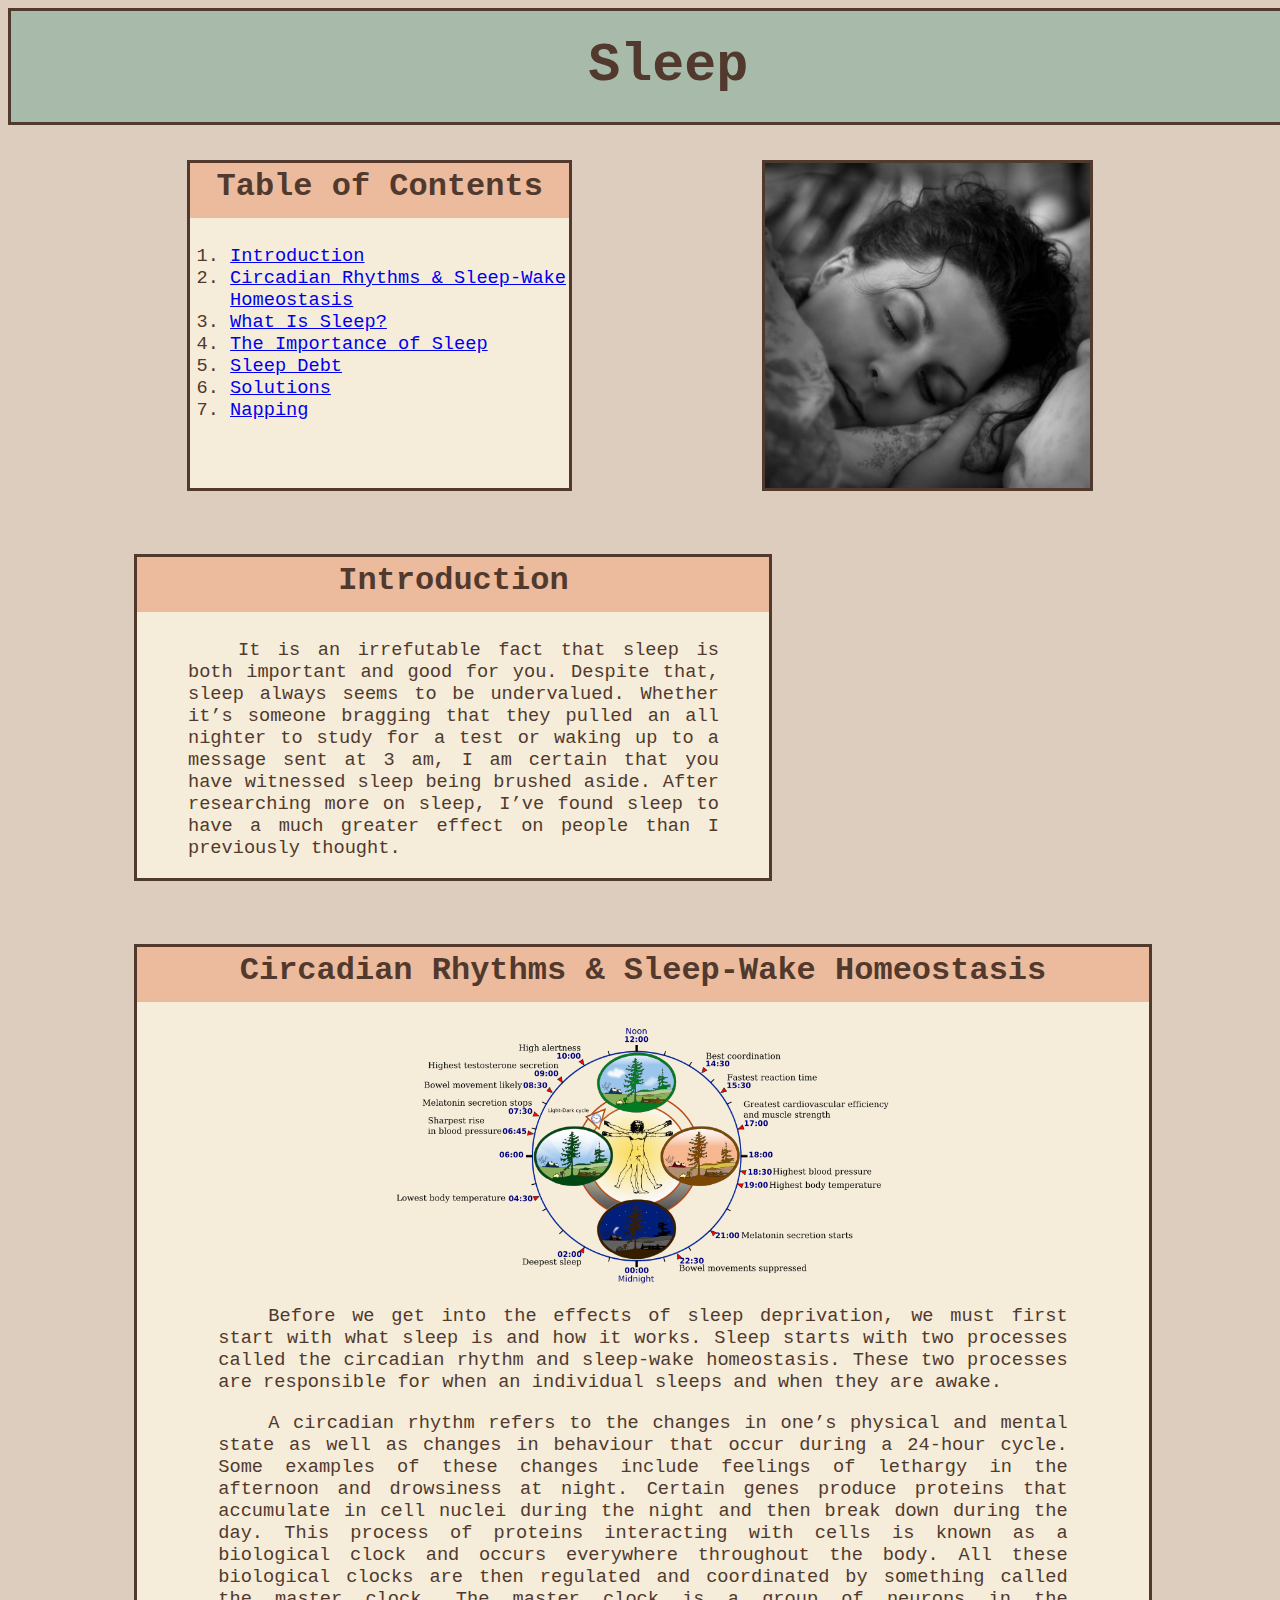
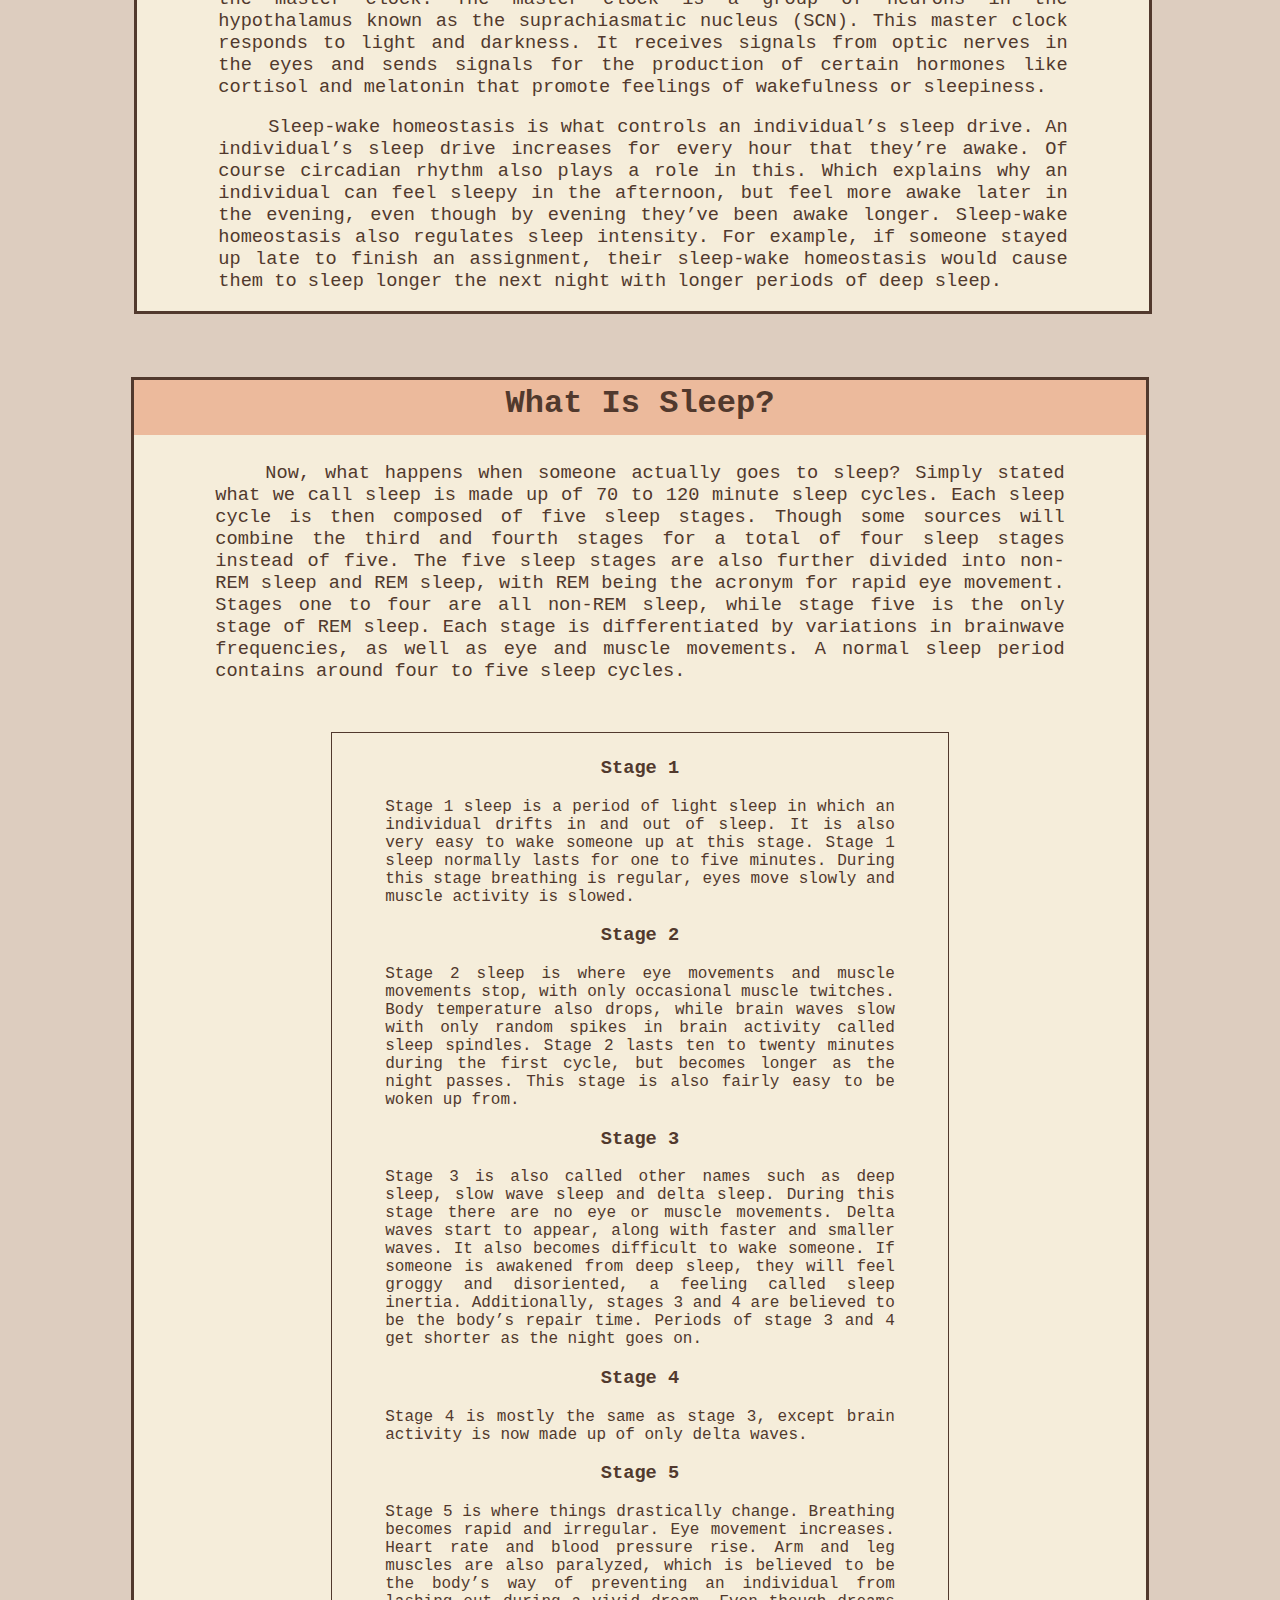
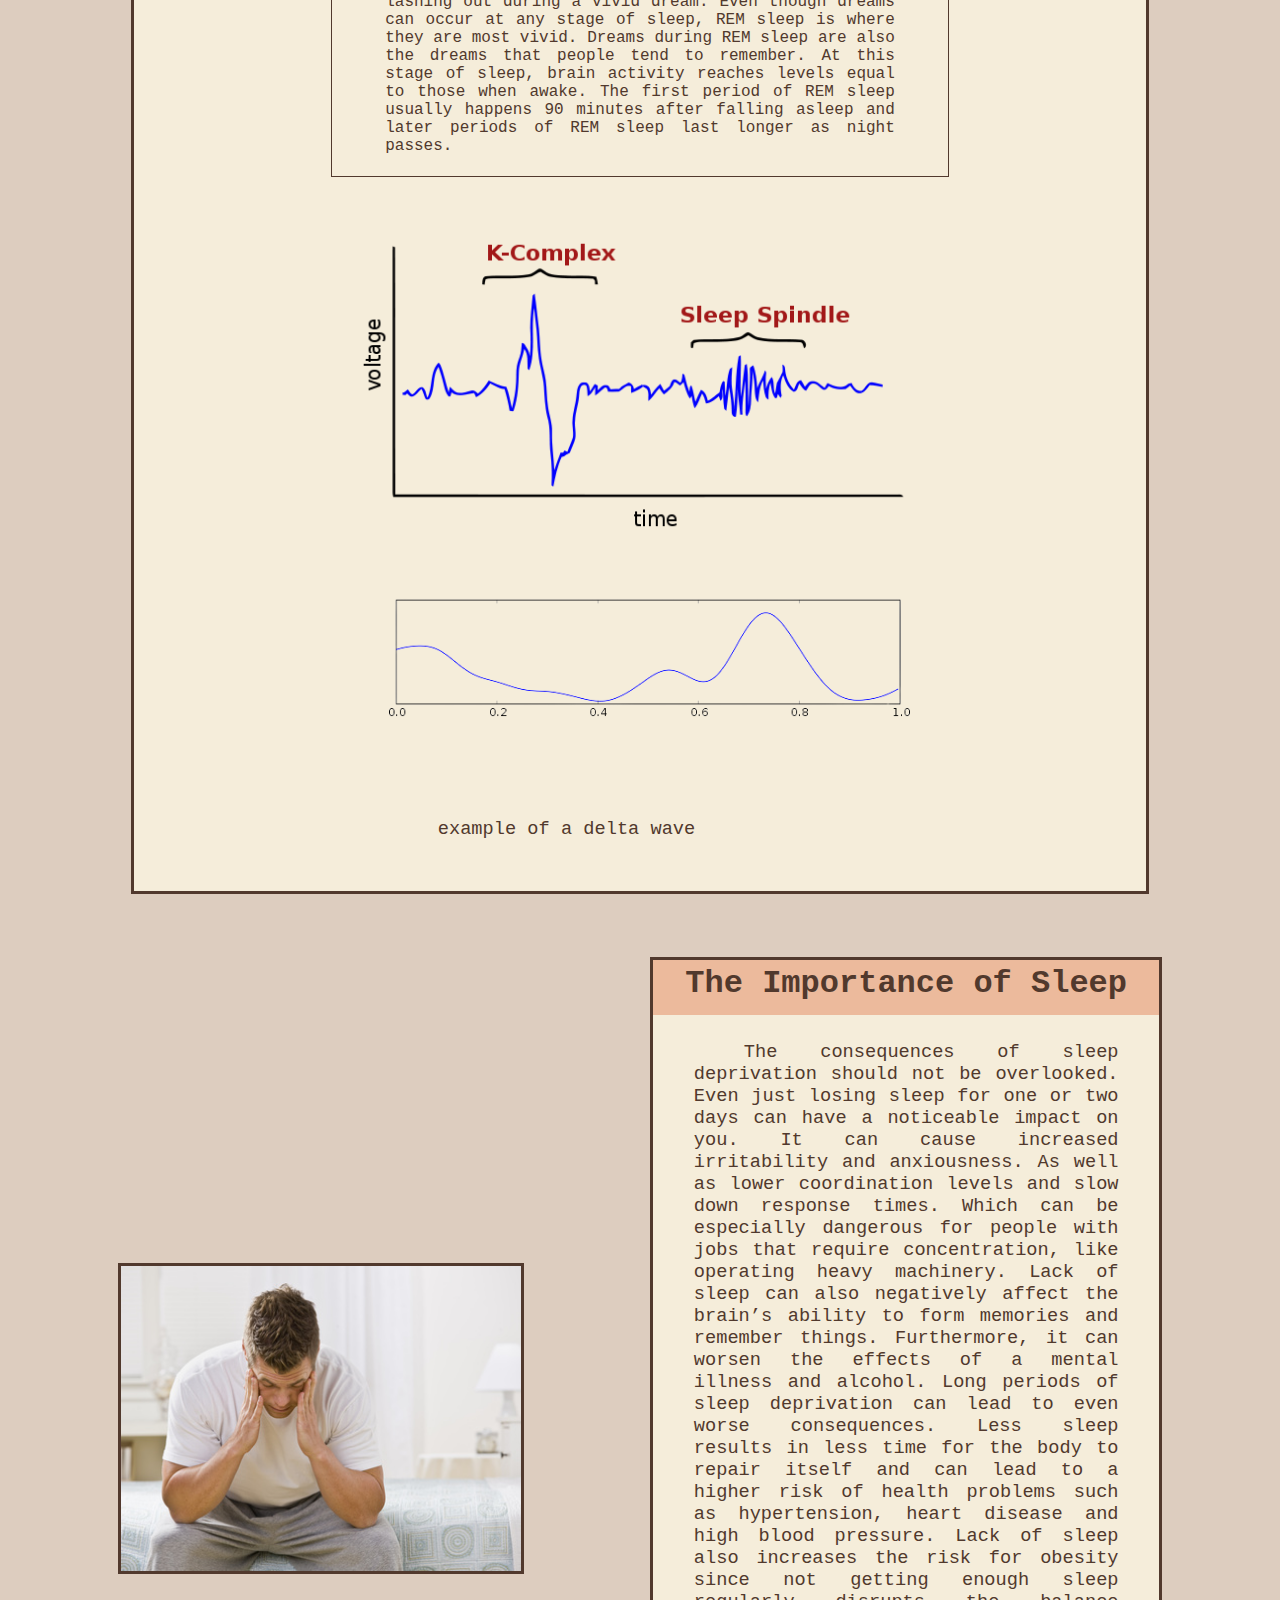
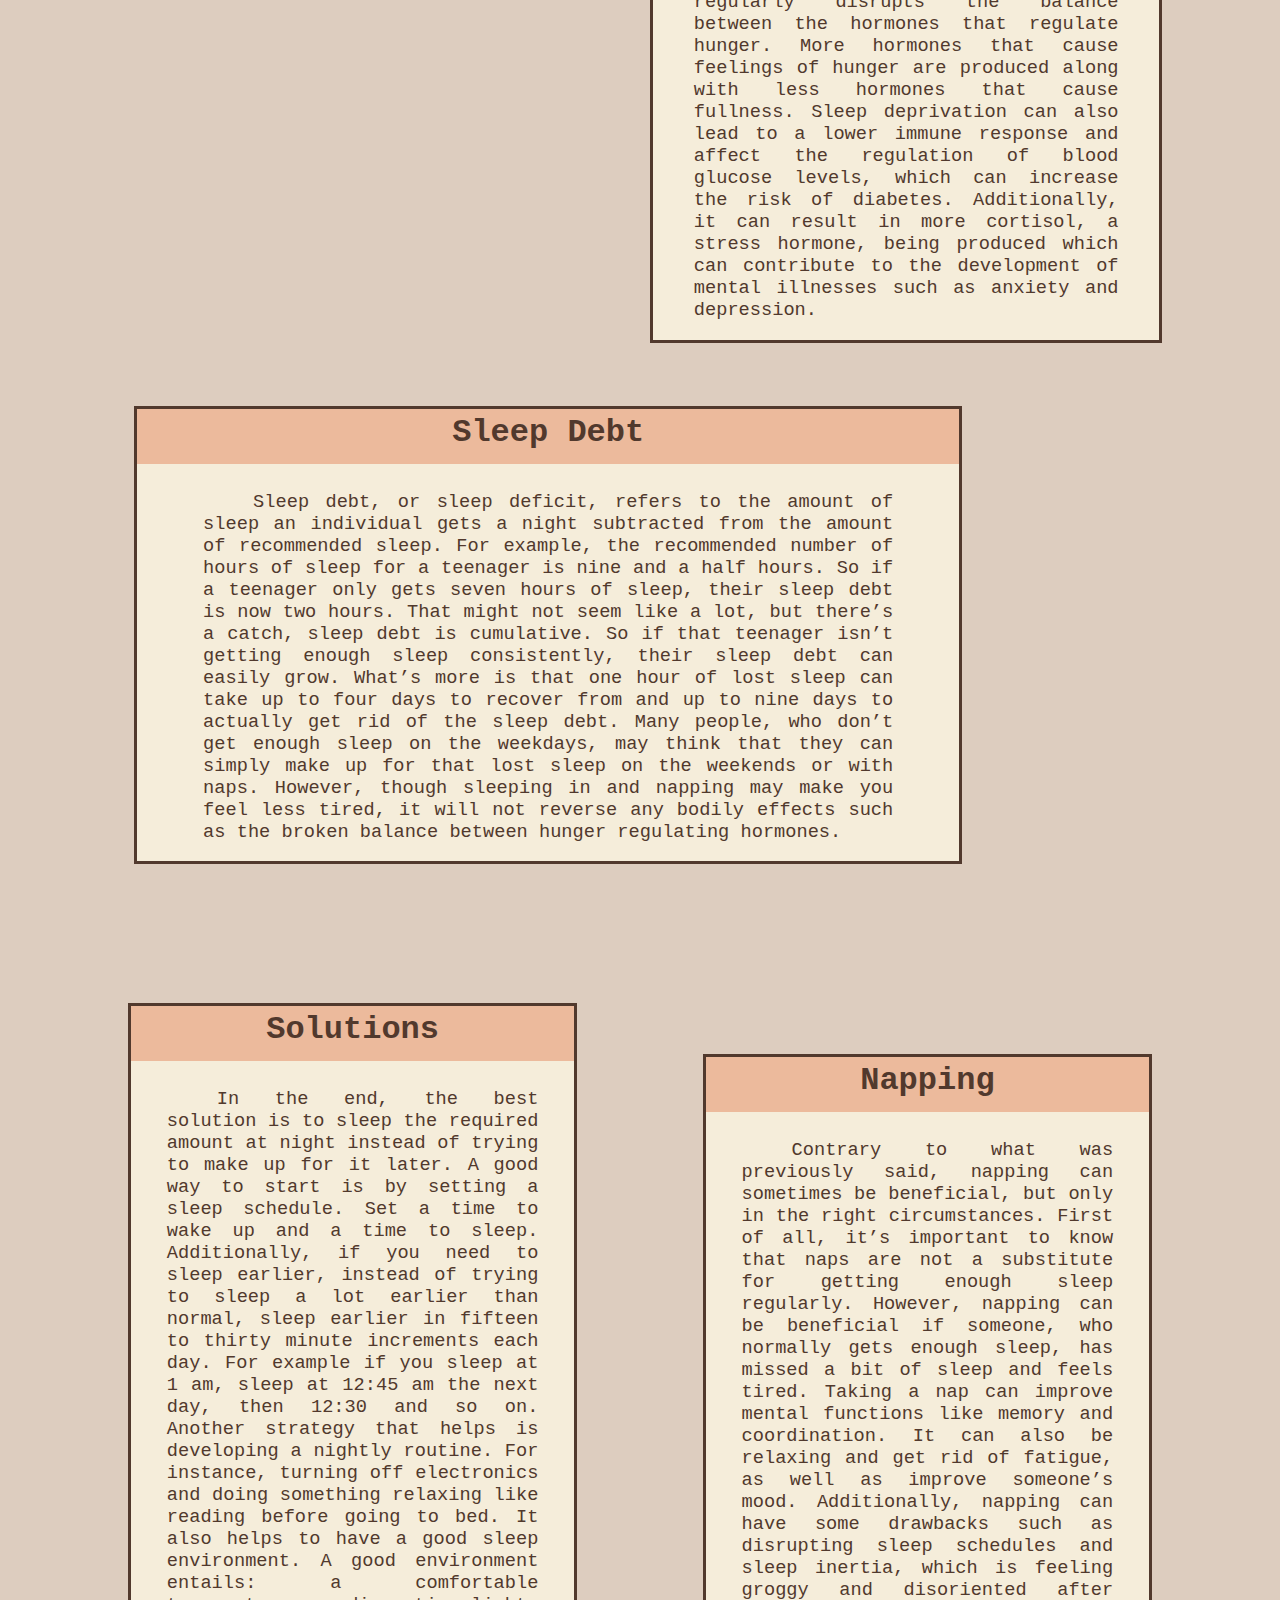
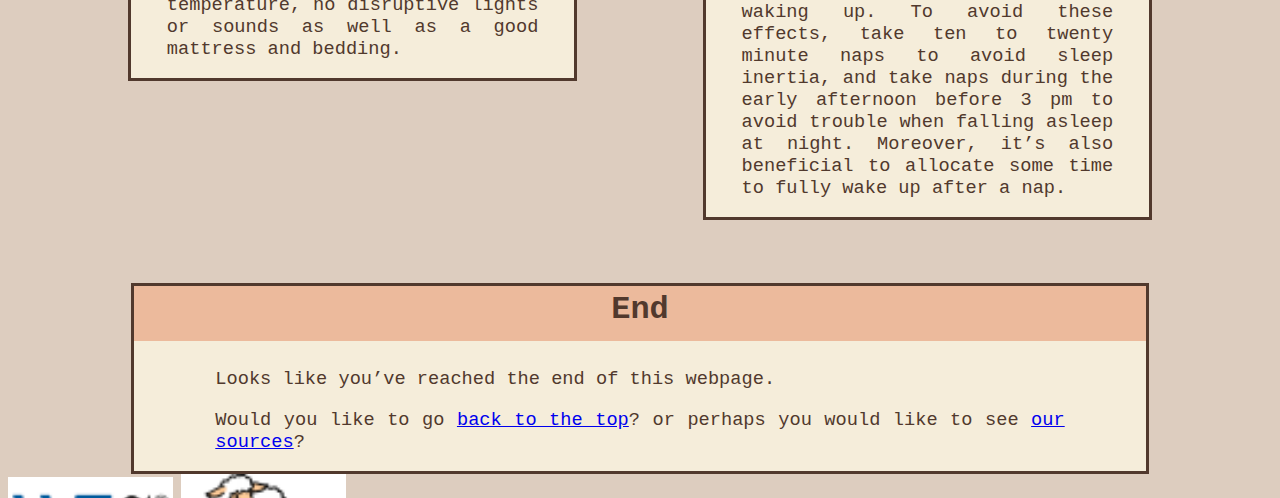
==== index.html @ 3578e21b "Add files via upload" ====
<!doctype html> 
<html lang="en" >
	<head>
		<meta charset="UTF-8"/>
		<title>Sleep</title>
		<link rel="stylesheet" type="text/css" href="sleep.css"/>
	</head>
	<body>
		<h1 id="top">Sleep</h1>
		<!-- id="top" for an internal link to go back to the top of the webpage -->
		<!-- div tags used to group elements together for styling purposes -->
		<div class="aligningSomethingNextToSomething background_color_fix">
			<div id="table-of-contents">
				<h2>Table of Contents</h2>
				<!--table of contents, along with relative links to their locations in the webpage -->
				<ol>
					<li>
						<a href="#introduction">Introduction</a>
					</li>
					<li>
						<a href="#sleep-drive">Circadian Rhythms & Sleep-Wake Homeostasis</a>
					</li>
					<li>
						<a href="#what-is-sleep">What Is Sleep?</a>
					</li>
					<li>
						<a href="#importance">The Importance of Sleep</a>
					</li>
					<li>
						<a href="#sleep-debt">Sleep Debt</a>
					</li>
					<li>
						<a href="#solutions">Solutions</a>
					</li>
					<li>
						<a href="#napping">Napping</a>
					</li>
				</ol>
			</div>
			<img class="image_border" src="person_sleeping.jpg" alt="black and white picture of a person's sleeping face" width="325"/>
			<!-- image widths all in px since specifying units cause the code to be invalid-->
		</div>
		<div id="part1">
			<h2 id="introduction">Introduction</h2>
			<p class="indent">It is an irrefutable fact that sleep is both important and good for you. Despite that, sleep always seems to be undervalued. Whether it&rsquo;s someone bragging that they pulled an all nighter to study for a test or waking up to a message sent at 3 am, I am certain that you have witnessed sleep being brushed aside. After researching more on sleep, I&rsquo;ve found sleep to have a much greater effect on people than I previously thought. 
			</p>
		</div>
		<div id="part2">
			<!--id is named sleep drive for conciseness-->
			<h2 id="sleep-drive">Circadian Rhythms & Sleep-Wake Homeostasis</h2>
			<img id="image2" src="circadian_rhythm_example.png" alt="diagram of an example of a circadian rhythm" width="500"/>
			<p class="indent">Before we get into the effects of sleep deprivation, we must first start with what sleep is and how it works. Sleep starts with two processes called the circadian rhythm and sleep-wake homeostasis. These two processes are responsible for when an individual sleeps and when they are awake. 
			</p>
			<!--multiple p tags in order to have an indent for each paragraph-->
			<p class="indent">A circadian rhythm refers to the changes in one&rsquo;s physical and mental state as well as changes in behaviour that occur during a 24-hour cycle. Some examples of these changes include feelings of lethargy in the afternoon and drowsiness at night. Certain genes produce proteins that accumulate in cell nuclei during the night and then break down during the day. This process of proteins interacting with cells is known as a biological clock and occurs everywhere throughout the body. All these biological clocks are then regulated and coordinated by something called the master clock. The master clock is a group of neurons in the hypothalamus known as the suprachiasmatic nucleus (SCN). This master clock responds to light and darkness. It receives signals from optic nerves in the eyes and sends signals for the production of certain hormones like cortisol and melatonin that promote feelings of wakefulness or sleepiness.
			</p>
			<p class="indent">Sleep-wake homeostasis is what controls an individual&rsquo;s sleep drive. An individual&rsquo;s sleep drive increases for every hour that they&rsquo;re awake. Of course circadian rhythm also plays a role in this. Which explains why an individual can feel sleepy in the afternoon, but feel more awake later in the evening, even though by evening they&rsquo;ve been awake longer. Sleep-wake homeostasis also regulates sleep intensity. For example, if someone stayed up late to finish an assignment, their sleep-wake homeostasis would cause them to sleep longer the next night with longer periods of deep sleep. 
			</p>
		</div>
		<div id="part3">
			<h2 id="what-is-sleep">What Is Sleep?</h2>
			<p class="indent">Now, what happens when someone actually goes to sleep? Simply stated what we call sleep is made up of 70 to 120 minute sleep cycles. Each sleep cycle is then composed of five sleep stages. Though some sources will combine the third and fourth stages for a total of four sleep stages instead of five. The five sleep stages are also further divided into non-REM sleep and REM sleep, with REM being the acronym for rapid eye movement. Stages one to four are all non-REM sleep, while stage five is the only stage of REM sleep. Each stage is differentiated by variations in brainwave frequencies, as well as eye and muscle movements. A normal sleep period contains around four to five sleep cycles.
			</p>
			<div id="sleep-stages">
				<h3>Stage 1</h3>
				<!-- descriptions of stages aren't actual paragraphs thus no indents -->
				<p class="smaller_font_size">Stage 1 sleep is a period of light sleep in which an individual drifts in and out of sleep. It is also very easy to wake someone up at this stage. Stage 1 sleep normally lasts for one to five minutes. During this stage breathing is regular, eyes move slowly and muscle activity is slowed.
				</p>
				<h3>Stage 2</h3>
				<p class="smaller_font_size">Stage 2 sleep is where eye movements and muscle movements stop, with only occasional muscle twitches. Body temperature also drops, while brain waves slow with only random spikes in brain activity called sleep spindles. Stage 2 lasts ten to twenty minutes during the first cycle, but becomes longer as the night passes. This stage is also fairly easy to be woken up from.
				</p>
				<h3>Stage 3</h3>
				<p class="smaller_font_size">Stage 3 is also called other names such as deep sleep, slow wave sleep and delta sleep. During this stage there are no eye or muscle movements. Delta waves start to appear, along with faster and smaller waves. It also becomes difficult to wake someone. If someone is awakened from deep sleep, they will feel groggy and disoriented, a feeling called sleep inertia. Additionally, stages 3 and 4 are believed to be the body&rsquo;s repair time. Periods of stage 3 and 4 get shorter as the night goes on.
				</p>
				<h3>Stage 4</h3>
				<p class="smaller_font_size">Stage 4 is mostly the same as stage 3, except brain activity is now made up of only delta waves. 
				</p>
				<h3>Stage 5</h3>
				<p class="smaller_font_size">Stage 5 is where things drastically change. Breathing becomes rapid and irregular. Eye movement increases. Heart rate and blood pressure rise. Arm and leg muscles are also paralyzed, which is believed to be the body&rsquo;s way of preventing an individual from lashing out during a vivid dream. Even though dreams can occur at any stage of sleep, REM sleep is where they are most vivid. Dreams during REM sleep are also the dreams that people tend to remember. At this stage of sleep, brain activity reaches levels equal to those when awake. The first period of REM sleep usually happens 90 minutes after falling asleep and later periods of REM sleep last longer as night passes.
				</p>
			</div>
			<img id="image3" src="sleep_spindle.png" alt="fictional diagram of a sleep spindle" width="600"/>
			<img id="image4" src="delta_wave.png" alt="fictional diagram of a delta wave" width="650"/>
			<p id="delta_wave_img_caption">example of a delta wave
			</p>
		</div>
		<div class="aligningSomethingNextToSomething background_color_fix">
			<img class="image_border" src="tired_man.jpg" alt="picture of a tired man sitting on a bed, with his head in his hands" width="400"/>
			<div id="part4" >
				<h2 id="importance">The Importance of Sleep</h2>
				<p class="indent">The consequences of sleep deprivation should not be overlooked. Even just losing sleep for one or two days can have a noticeable impact on you. It can cause increased irritability and anxiousness. As well as lower coordination levels and slow down response times. Which can be especially dangerous for people with jobs that require concentration, like operating heavy machinery. Lack of sleep can also negatively affect the brain&rsquo;s ability to form memories and remember things. Furthermore, it can worsen the effects of a mental illness and alcohol. Long periods of sleep deprivation can lead to even worse consequences. Less sleep results in less time for the body to repair itself and can lead to a higher risk of health problems such as hypertension, heart disease and high blood pressure. Lack of sleep also increases the risk for obesity since not getting enough sleep regularly disrupts the balance between the hormones that regulate hunger. More hormones that cause feelings of hunger are produced along with less hormones that cause fullness. Sleep deprivation can also lead to a lower immune response and affect the regulation of blood glucose levels, which can increase the risk of diabetes. Additionally, it can result in more cortisol, a stress hormone, being produced which can contribute to the development of mental illnesses such as anxiety and depression.
				</p>
			</div>
		</div>
		<div id="part5">
			<h2 id="sleep-debt">Sleep Debt</h2>
			<p class="indent">Sleep debt, or sleep deficit, refers to the amount of sleep an individual gets a night subtracted from the amount of recommended sleep. For example, the recommended number of hours of sleep for a teenager is nine and a half hours. So if a teenager only gets seven hours of sleep, their sleep debt is now two hours. That might not seem like a lot, but there&rsquo;s a catch, sleep debt is cumulative. So if that teenager isn&rsquo;t getting enough sleep consistently, their sleep debt can easily grow. What&rsquo;s more is that one hour of lost sleep can take up to four days to recover from and up to nine days to actually get rid of the sleep debt. Many people, who don’t get enough sleep on the weekdays, may think that they can simply make up for that lost sleep on the weekends or with naps. However, though sleeping in and napping may make you feel less tired, it will not reverse any bodily effects such as the broken balance between hunger regulating hormones. 
			</p>
		</div>
		<div class="aligningSomethingNextToSomething background_color_fix">
			<div id="part6">	
				<h2 id="solutions">Solutions</h2>
				<p class="indent">In the end, the best solution is to sleep the required amount at night instead of trying to make up for it later. A good way to start is by setting a sleep schedule. Set a time to wake up and a time to sleep. Additionally, if you need to sleep earlier, instead of trying to sleep a lot earlier than normal, sleep earlier in fifteen to thirty minute increments each day. For example if you sleep at 1 am, sleep at 12:45 am the next day, then 12:30 and so on. Another strategy that helps is developing a nightly routine. For instance, turning off electronics and doing something relaxing like reading before going to bed. It also helps to have a good sleep environment. A good environment entails: a comfortable temperature, no disruptive lights or sounds as well as a good mattress and bedding.
				</p>
			</div>
			<div id="part7">	
				<h2 id="napping">Napping</h2>
				<p class="indent">Contrary to what was previously said, napping can sometimes be beneficial, but only in the right circumstances. First of all, it&rsquo;s important to know that naps are not a substitute for getting enough sleep regularly. However, napping can be beneficial if someone, who normally gets enough sleep, has missed a bit of sleep and feels tired. Taking a nap can improve mental functions like memory and coordination. It can also be relaxing and get rid of fatigue, as well as improve someone&rsquo;s mood. Additionally, napping can have some drawbacks such as disrupting sleep schedules and sleep inertia, which is feeling groggy and disoriented after waking up. To avoid these effects, take ten to twenty minute naps to avoid sleep inertia, and take naps during the early afternoon before 3 pm to avoid trouble when falling asleep at night. Moreover, it&rsquo;s also beneficial to allocate some time to fully wake up after a nap.
				</p>
			</div>
		</div>
		<div id="part8">
			<h2>End</h2>
			<p>Looks like you&rsquo;ve reached the end of this webpage.</p>
			<p>Would you like to go 
				<a href="#top">back to the top</a>? or perhaps you would like to see 
				<a href="Sleep_Sources.html">our sources</a>?
			</p>
		</div>
		<a href="http://validator.w3.org/check?uri=https://tanjqy.github.io/home/">
			<img src="html_validator.png" alt="html5 validator" width="165"/>
		</a>
		<a href=""http://jigsaw.w3.org/css-validator/validator?uri=https://tanjqy.github.io/home/">
			<img src="css_sheep.png" alt="W3schools css validator sheep" width="165px">
		</a>
	</body>
</html>
---- sleep.css ----
body
/*general rules so everything looks the same, any changes may be added with other selectors*/
{
	background-color:#ddcdbf;
	font-family:monospace;
	color:rgb(81, 57, 45);
}

div
{
	background-color:#F5EDDA;;
}

h1
{
	font-size:40pt;
	text-align:center;
	width:100%;
	background-color:#A8BAA9;
	margin-top:0%;
	padding:2%;
	border-style:solid;
}

h2
{
	font-size:24pt;
	height:50px;
	text-align:center;
	background-color:#ECBA9C;
	margin-top:0%;
	padding-top:5px;
} 

h3
{
	font-size:14pt;
	text-align:center;
}

p
{
	font-size:14pt;
	margin-left:8%;
	margin-right:8%;
	text-align:justify;
}

.background_color_fix
/*as some div tags have been used to align things next to each other, their background colour doesn't match the page background*/
{
	background-color:#ddcdbf;
}

.indent
/*indents select paragraphs*/
{
	text-indent:50px;
}

.smaller_font_size
{
	font-size:12pt;
}

.aligningSomethingNextToSomething
/*used to align two things side by side*/
{
	display: flex;
	align-items: center;
	justify-content: center;
	margin-bottom:5%;
}

#delta_wave_img_caption
{
	margin-left:30%;
	margin-right:30%;
	margin-bottom:5%;
}

#table-of-contents
{
	border-style:solid;
	border-width:medium;
	width:30%;
	font-size:14pt;
	height:325px;
	margin-right:15%;
}

/* each part has its own selector so they can be positioned separately */	
#part1
{
	border-style:solid;
	width:50%;
	margin-left:10%;
}

#part2
{
	border-style:solid;
	width:80%;
	margin-top:5%;
	margin-left:10%;
	margin-right:10%;
}

#part3
{
	border-style:solid;
	width:80%;
	margin-top:5%;
	margin-left:auto;
	margin-right:auto;
}

#sleep-stages
{
	width:60%;
	margin-top:5%;
	margin-left:auto;
	margin-right:auto;
	padding:5px;
	border-style:solid;
	border-width:thin;
}

#part4
{
	border-style:solid;
	width:40%;
	margin-top:5%;
	margin-left:10%;
}

#part5
{
	width:65%;
	border-style:solid;
	margin-top:5%;
	margin-left:10%;
}

#part6
{
	width:35%;
	border-style:solid;
	margin-right:10%
}

#part7
{
	width:35%;
	border-style:solid;
	margin-top:15%;
}

#part8
{
	border-style:solid;
	width:80%;
	margin-top:5%;
	margin-left:auto;
	margin-right:auto;
}

/*image styling and positioning*/
.image_border
{
	border-style:solid;
	border-width:medium;
}

#image2
{
	display:block;
	margin-left:auto;
	margin-right:auto;
}

#image3
{
	display:block; 
	margin-top:5%;
	margin-left:auto;
	margin-right:auto;
}

 #image4
 {
	display:block;
	margin-top:5%;
	margin-bottom:10%;
	margin-left:auto;
	margin-right:auto;
 }
 
 #validators
 {
	 margin-top:5%;
	 margin-left:10%;
 }
 
 /* css for citations page **/
 #works_cited, #image_citations
 {
	 border-style:solid;
	 width:80%;
	 margin-top:5%;
	 margin-left:10%;
	 margin-right:10%;
 }
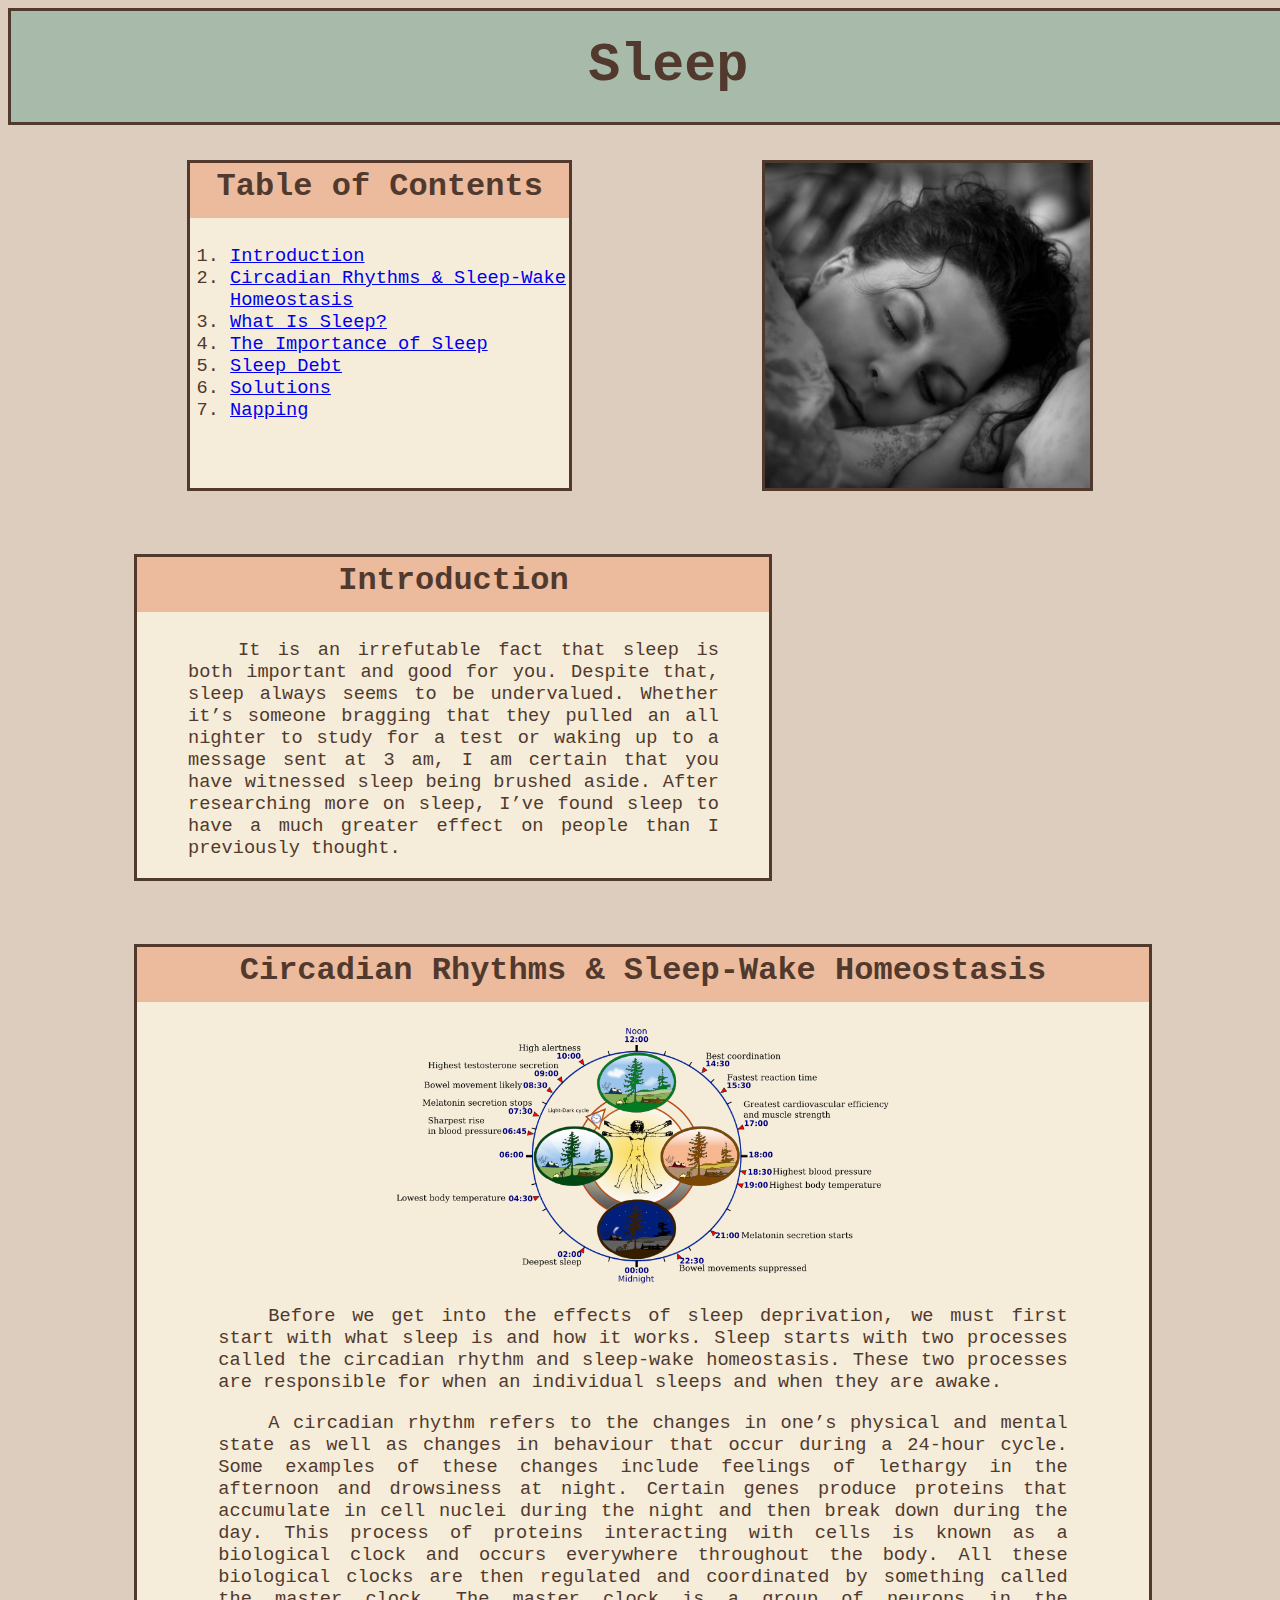
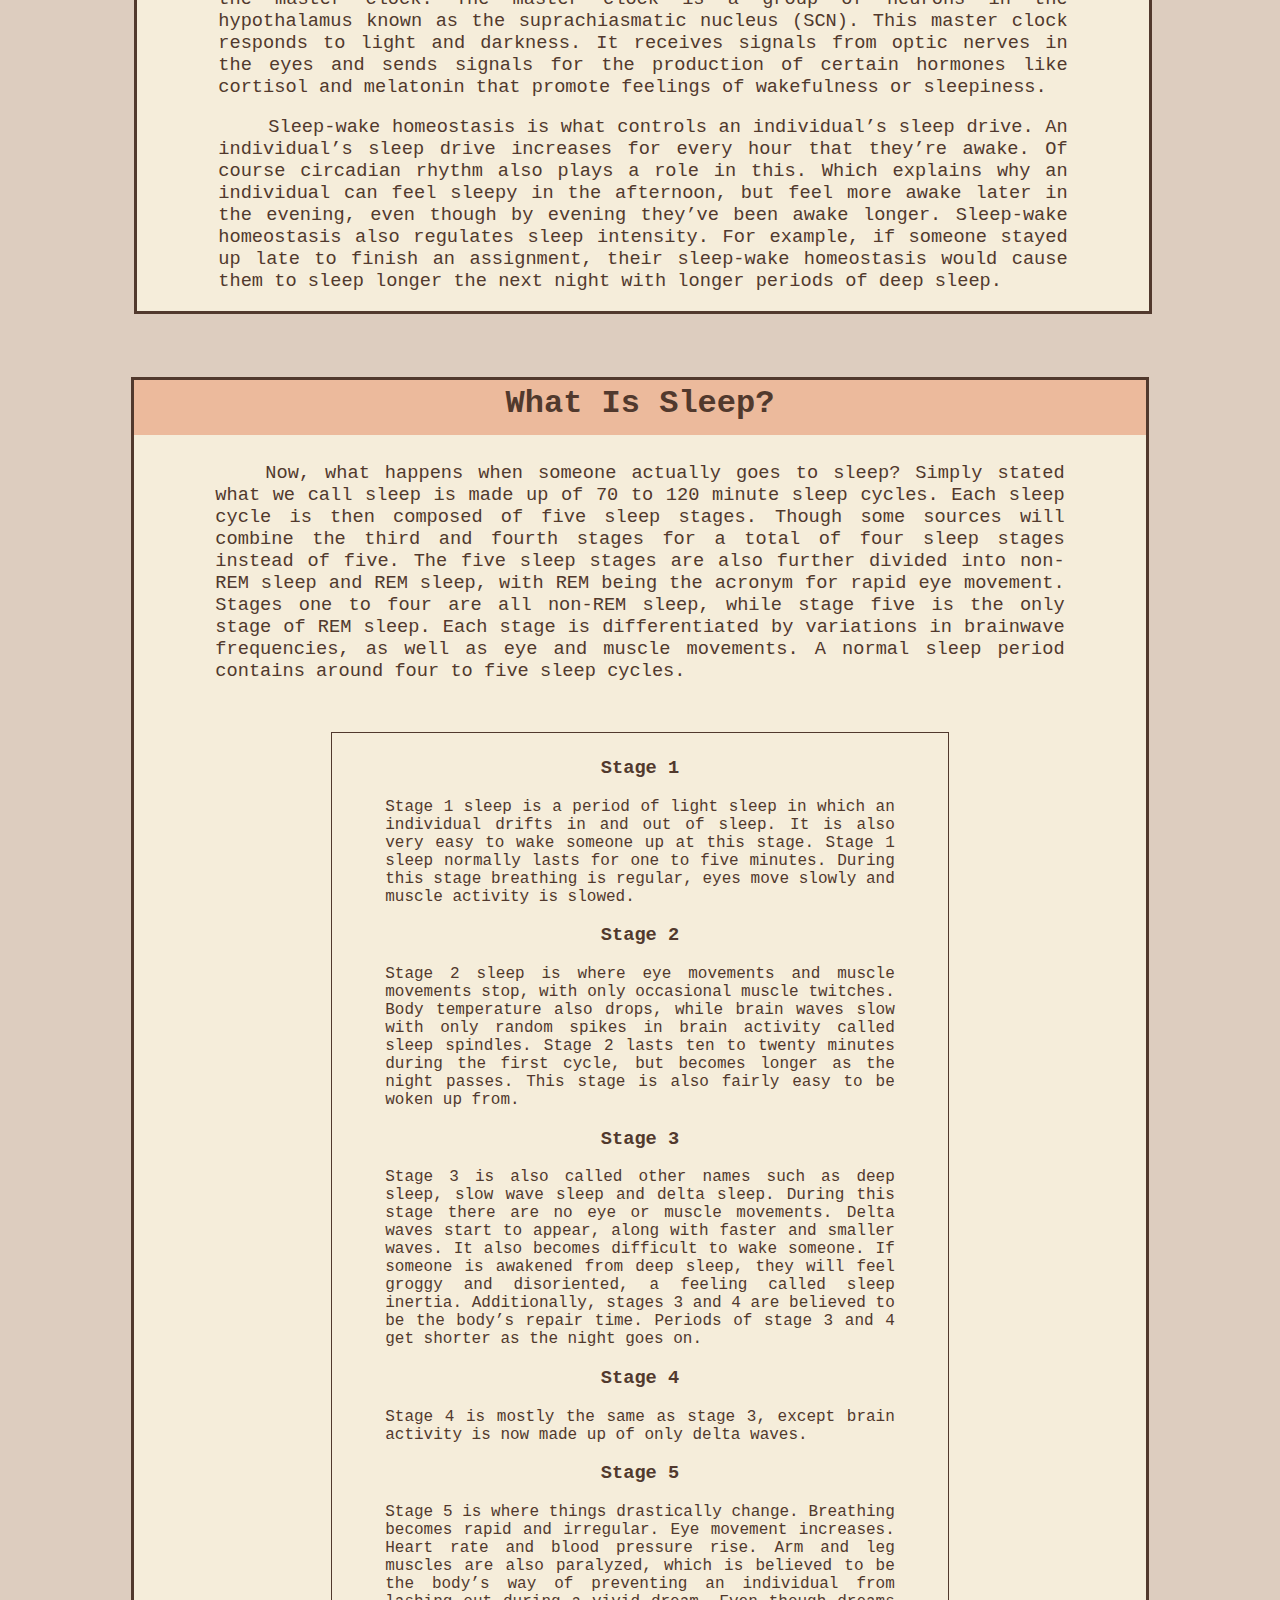
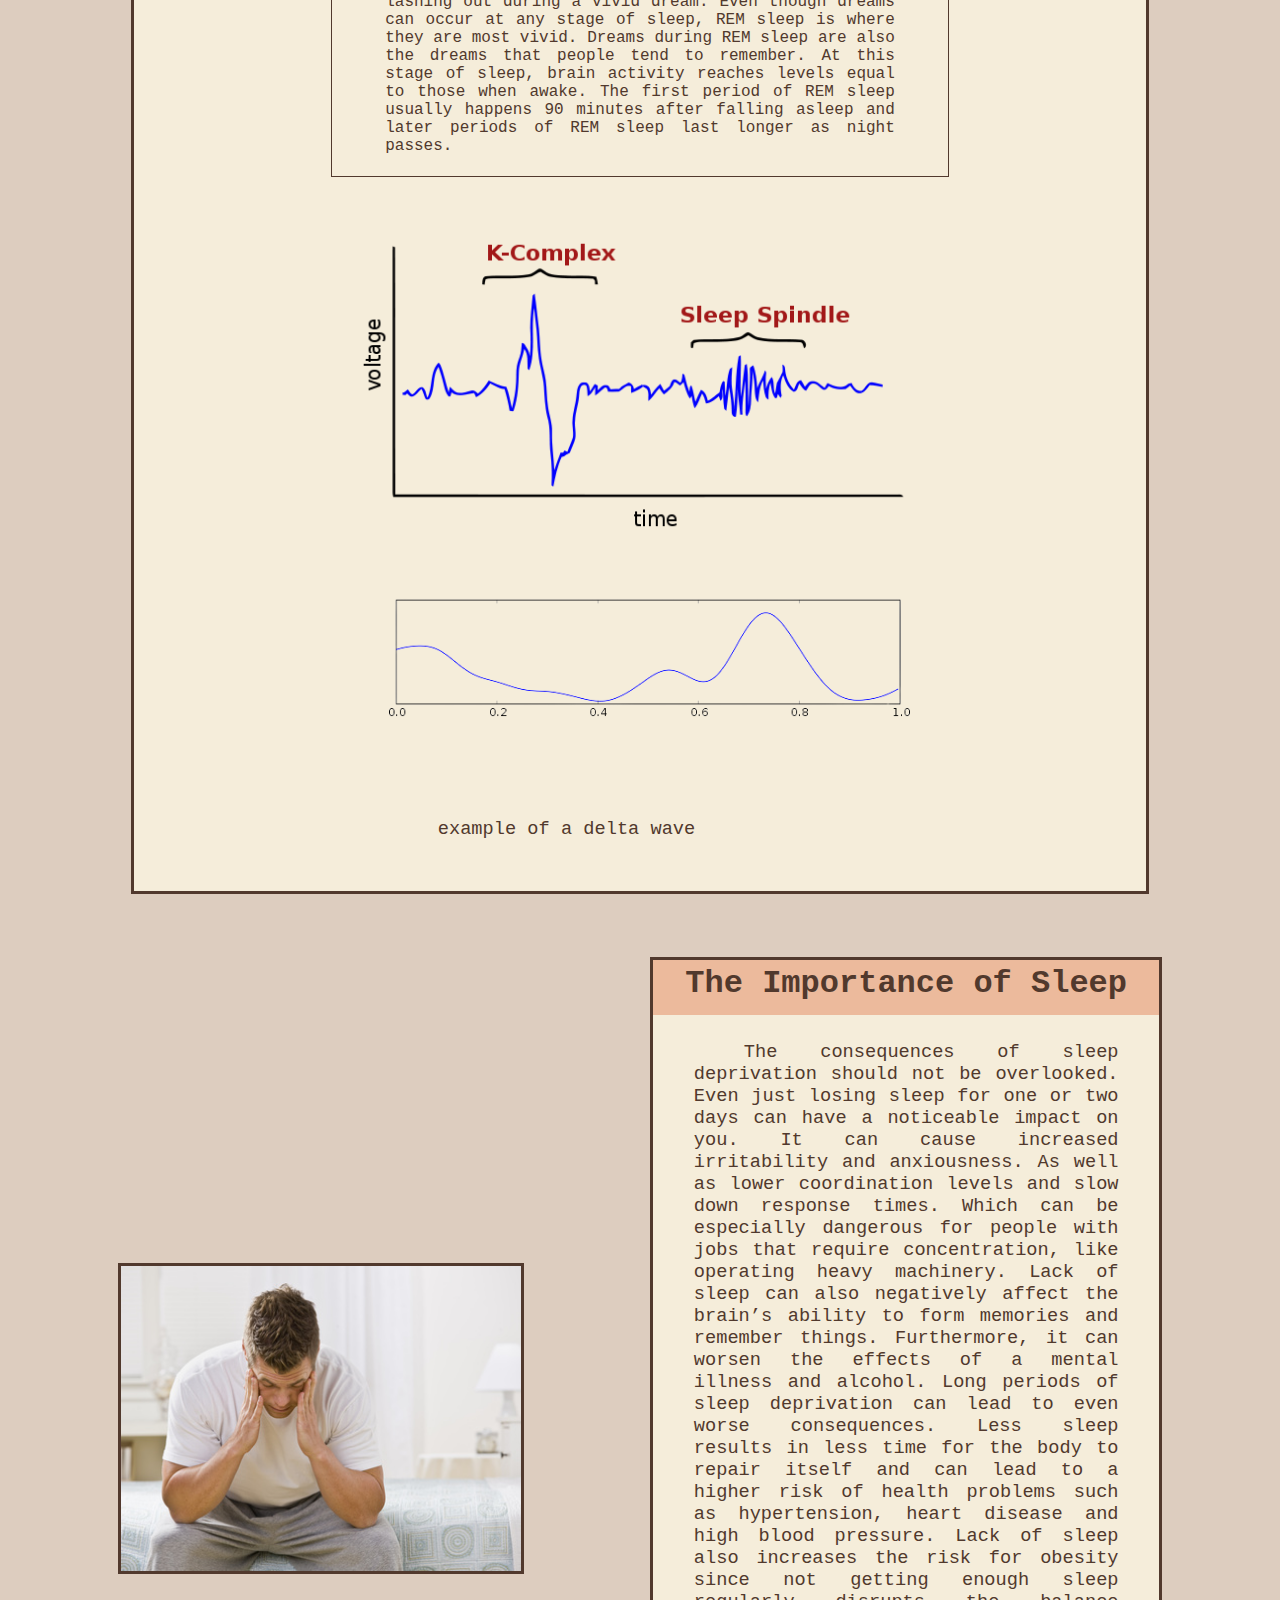
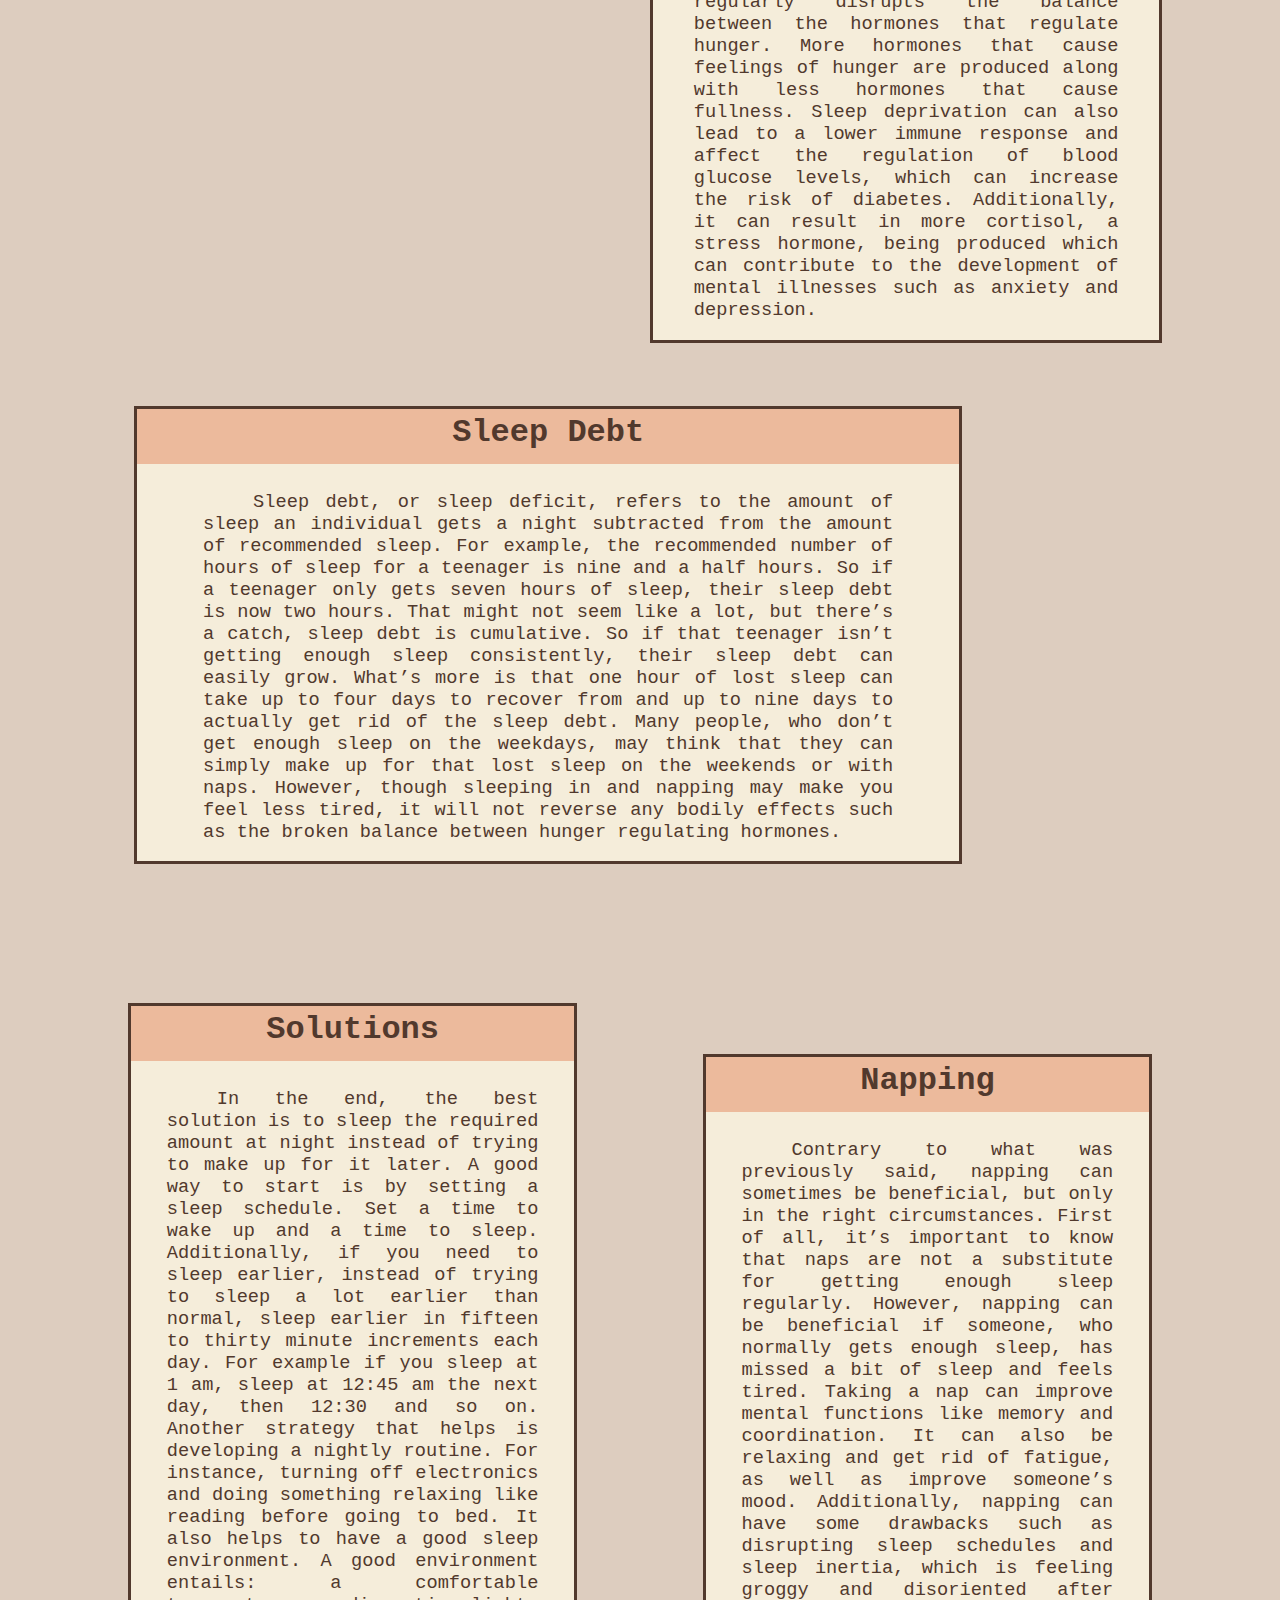
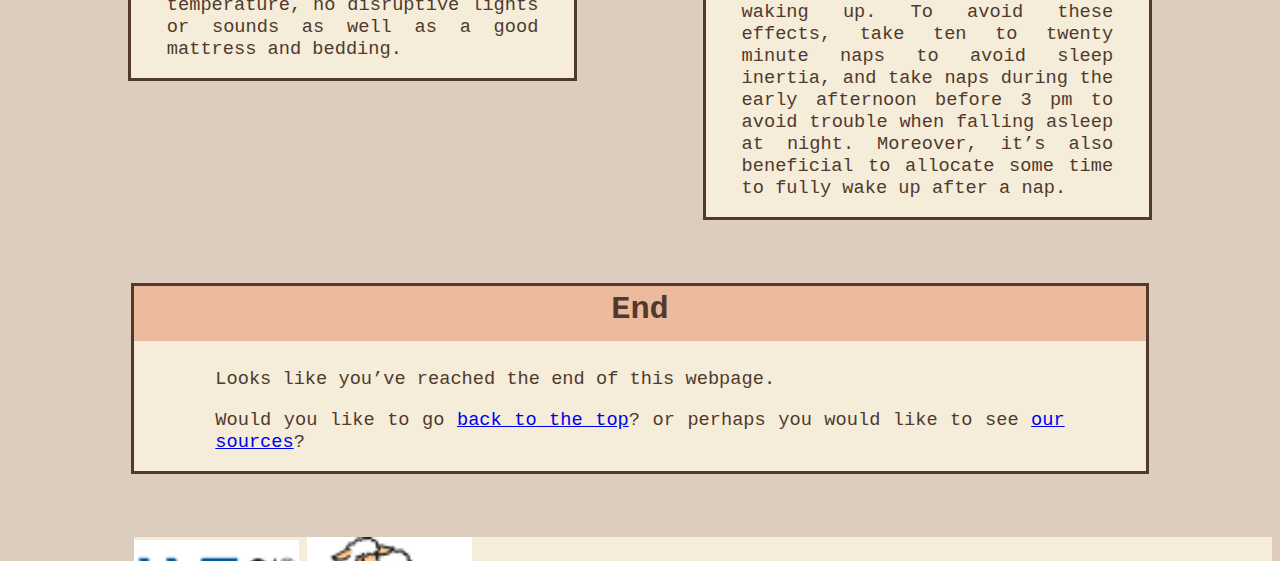
==== commit b013aef9: "Add files via upload" ====
--- a/index.html
+++ b/index.html
@@ -117,11 +117,13 @@
 				<a href="Sleep_Sources.html">our sources</a>?
 			</p>
 		</div>
-		<a href="http://validator.w3.org/check?uri=https://tanjqy.github.io/home/">
-			<img src="html_validator.png" alt="html5 validator" width="165"/>
-		</a>
-		<a href=""http://jigsaw.w3.org/css-validator/validator?uri=https://tanjqy.github.io/home/">
-			<img src="css_sheep.png" alt="W3schools css validator sheep" width="165px">
-		</a>
+		<div id="validators">
+			<a href="http://validator.w3.org/check?uri=https://tanjqy.github.io/home/">
+				<img src="html_validator.png" alt="html5 validator" width="165"/>
+			</a>
+			<a href=""http://jigsaw.w3.org/css-validator/validator?uri=https://tanjqy.github.io/home/">
+				<img src="css_sheep.png" alt="W3schools css validator sheep" width="165px">
+			</a>
+		</div>
 	</body>
 </html>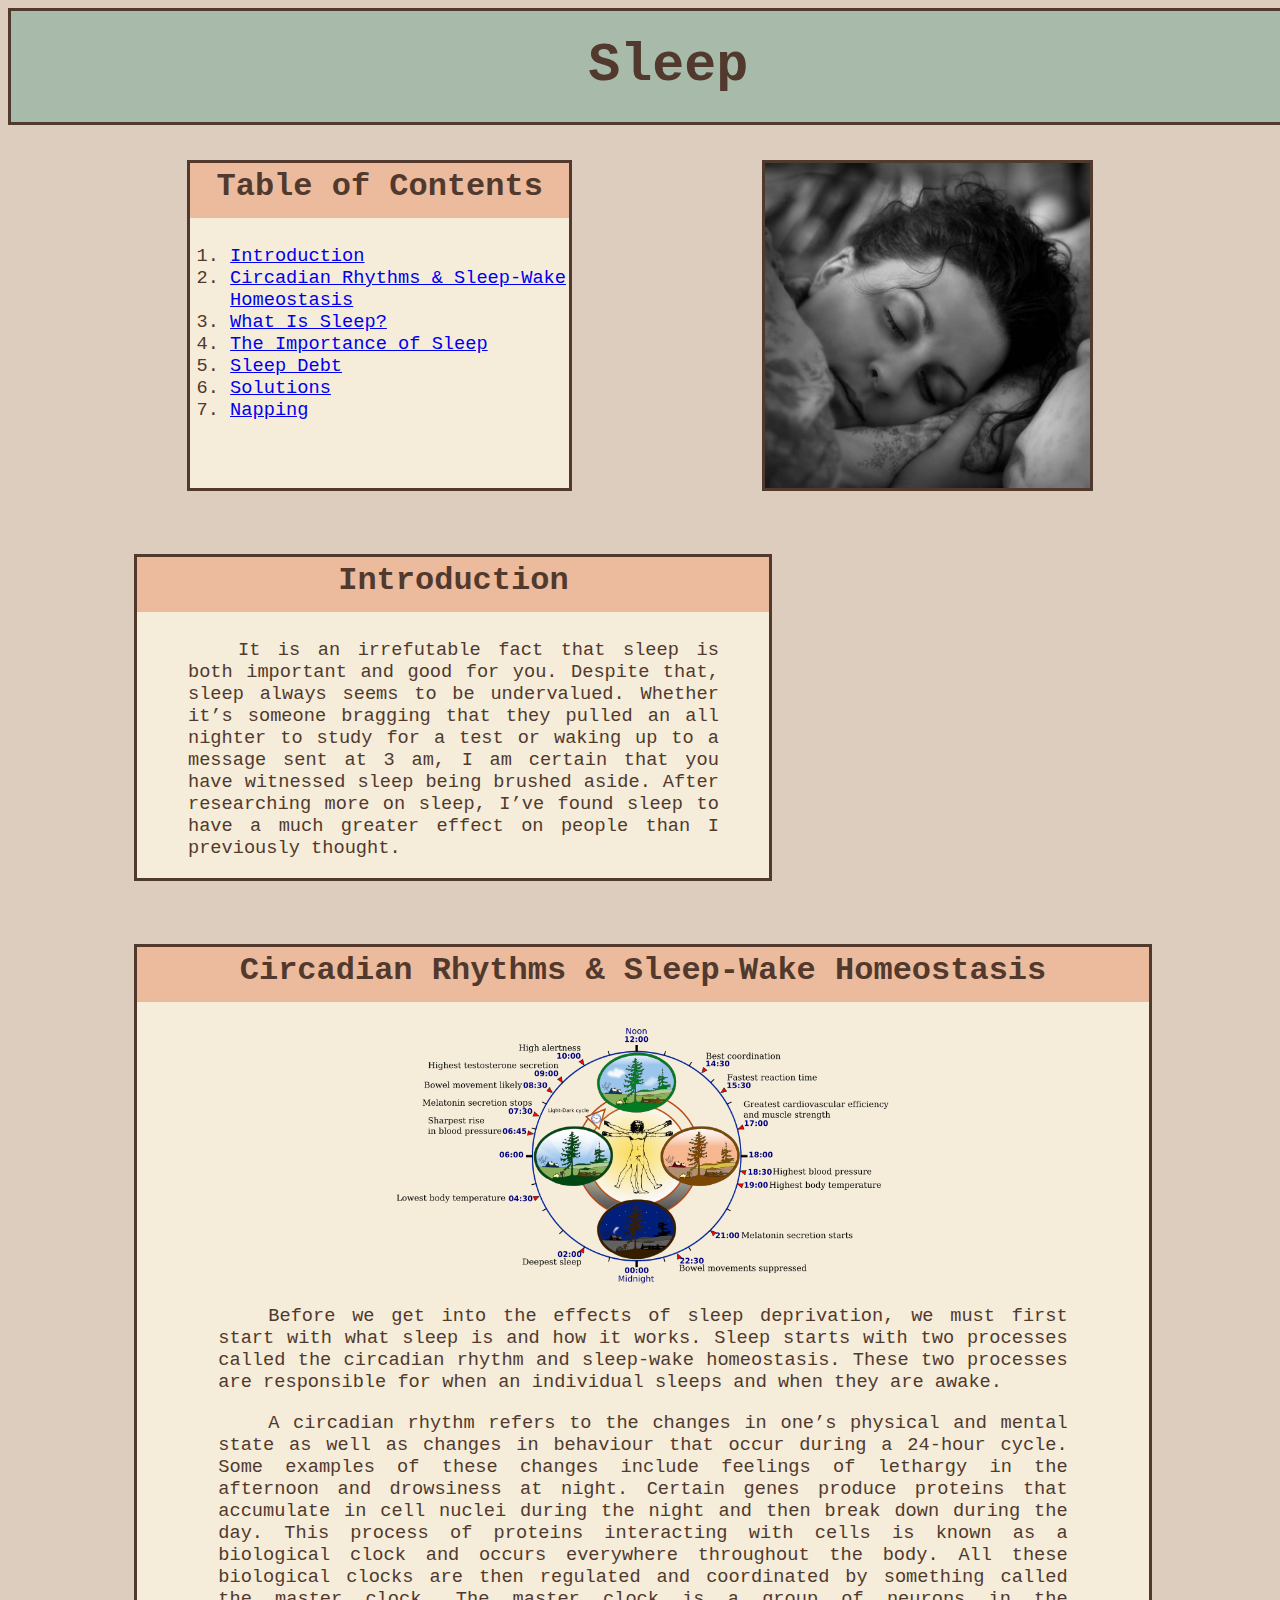
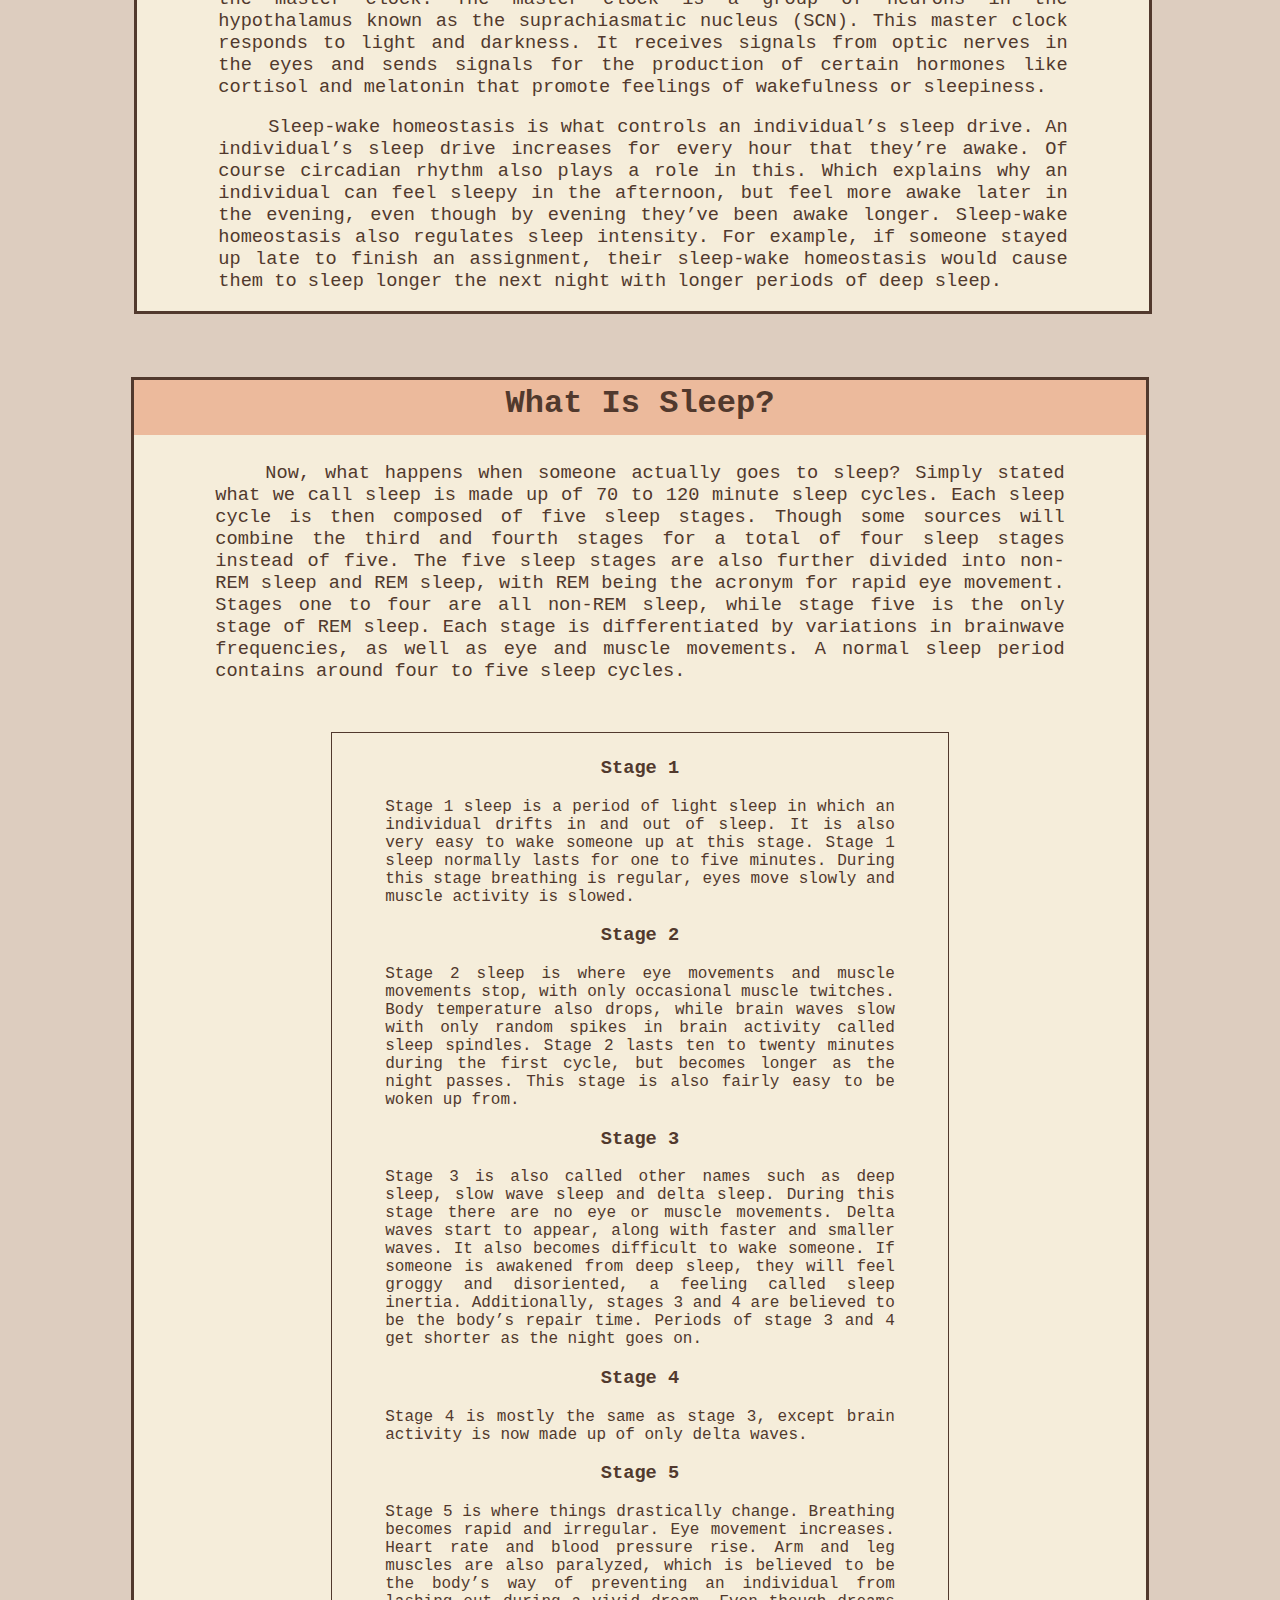
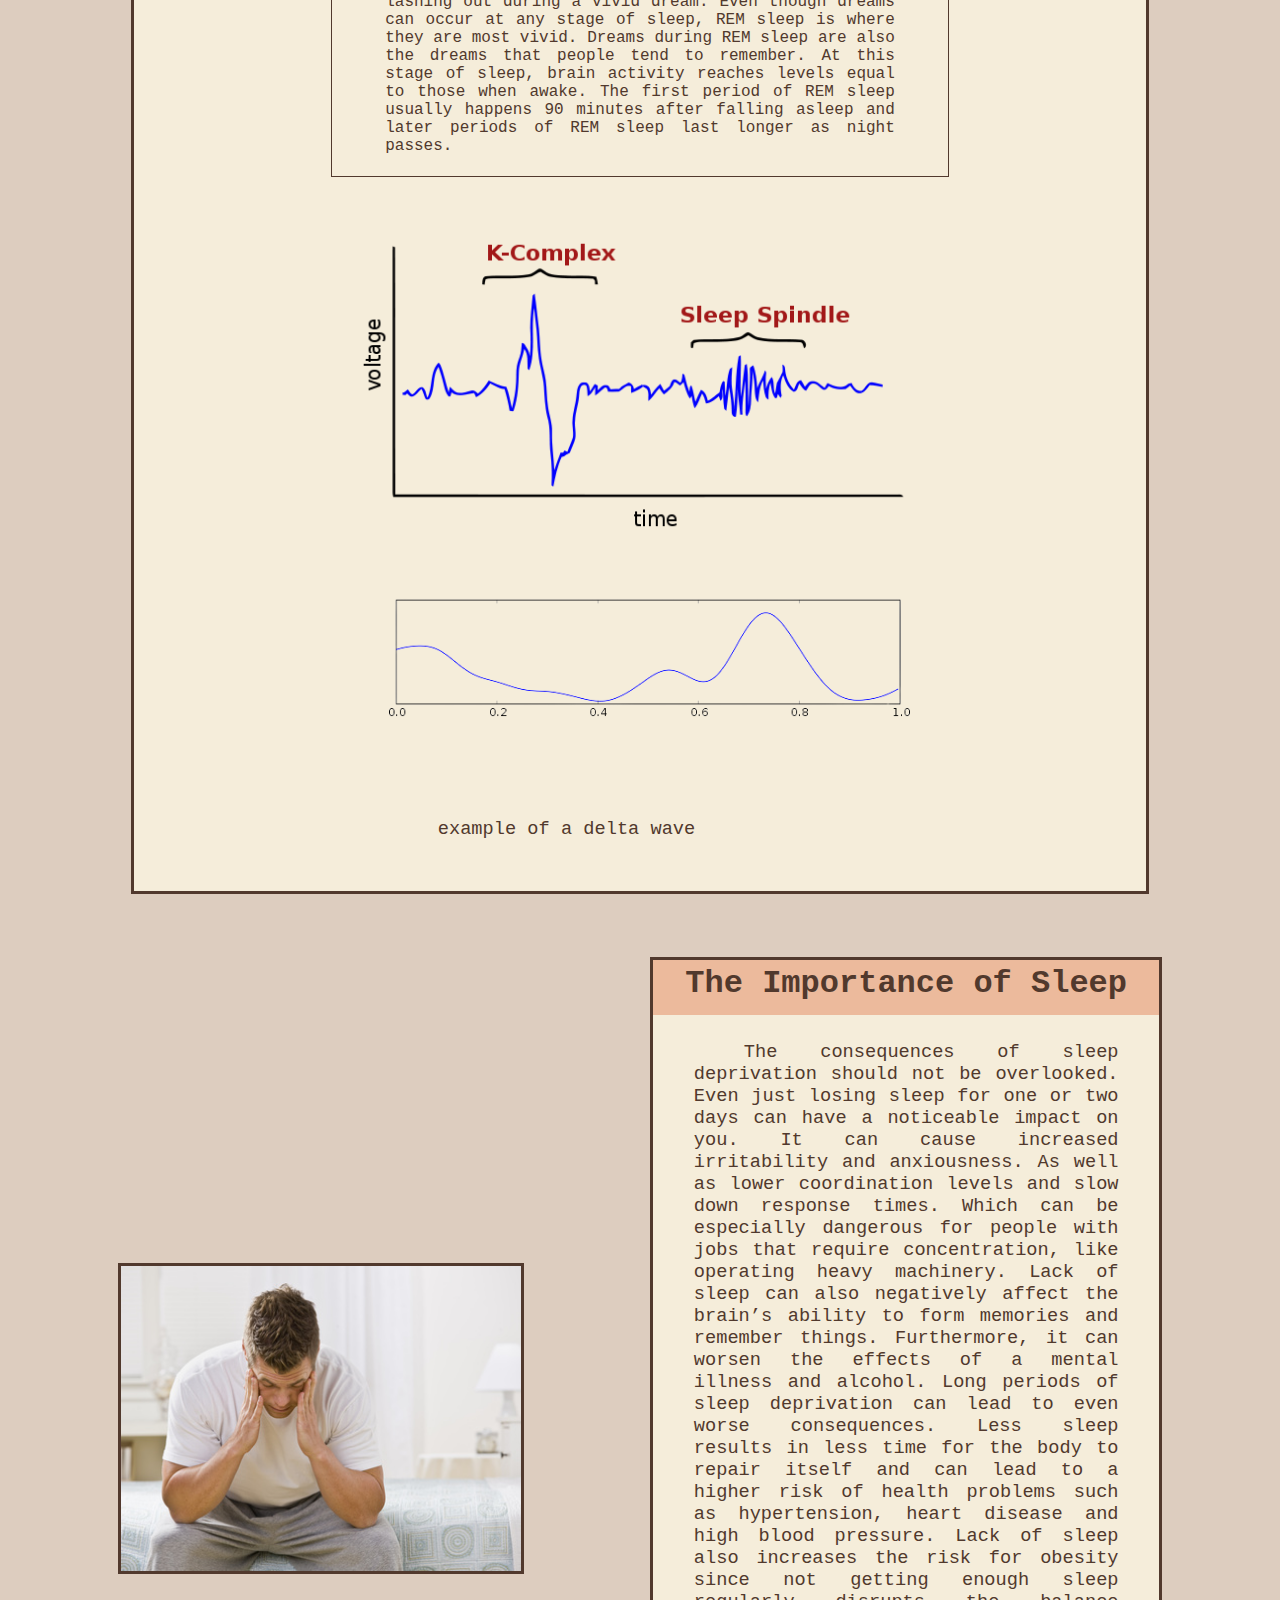
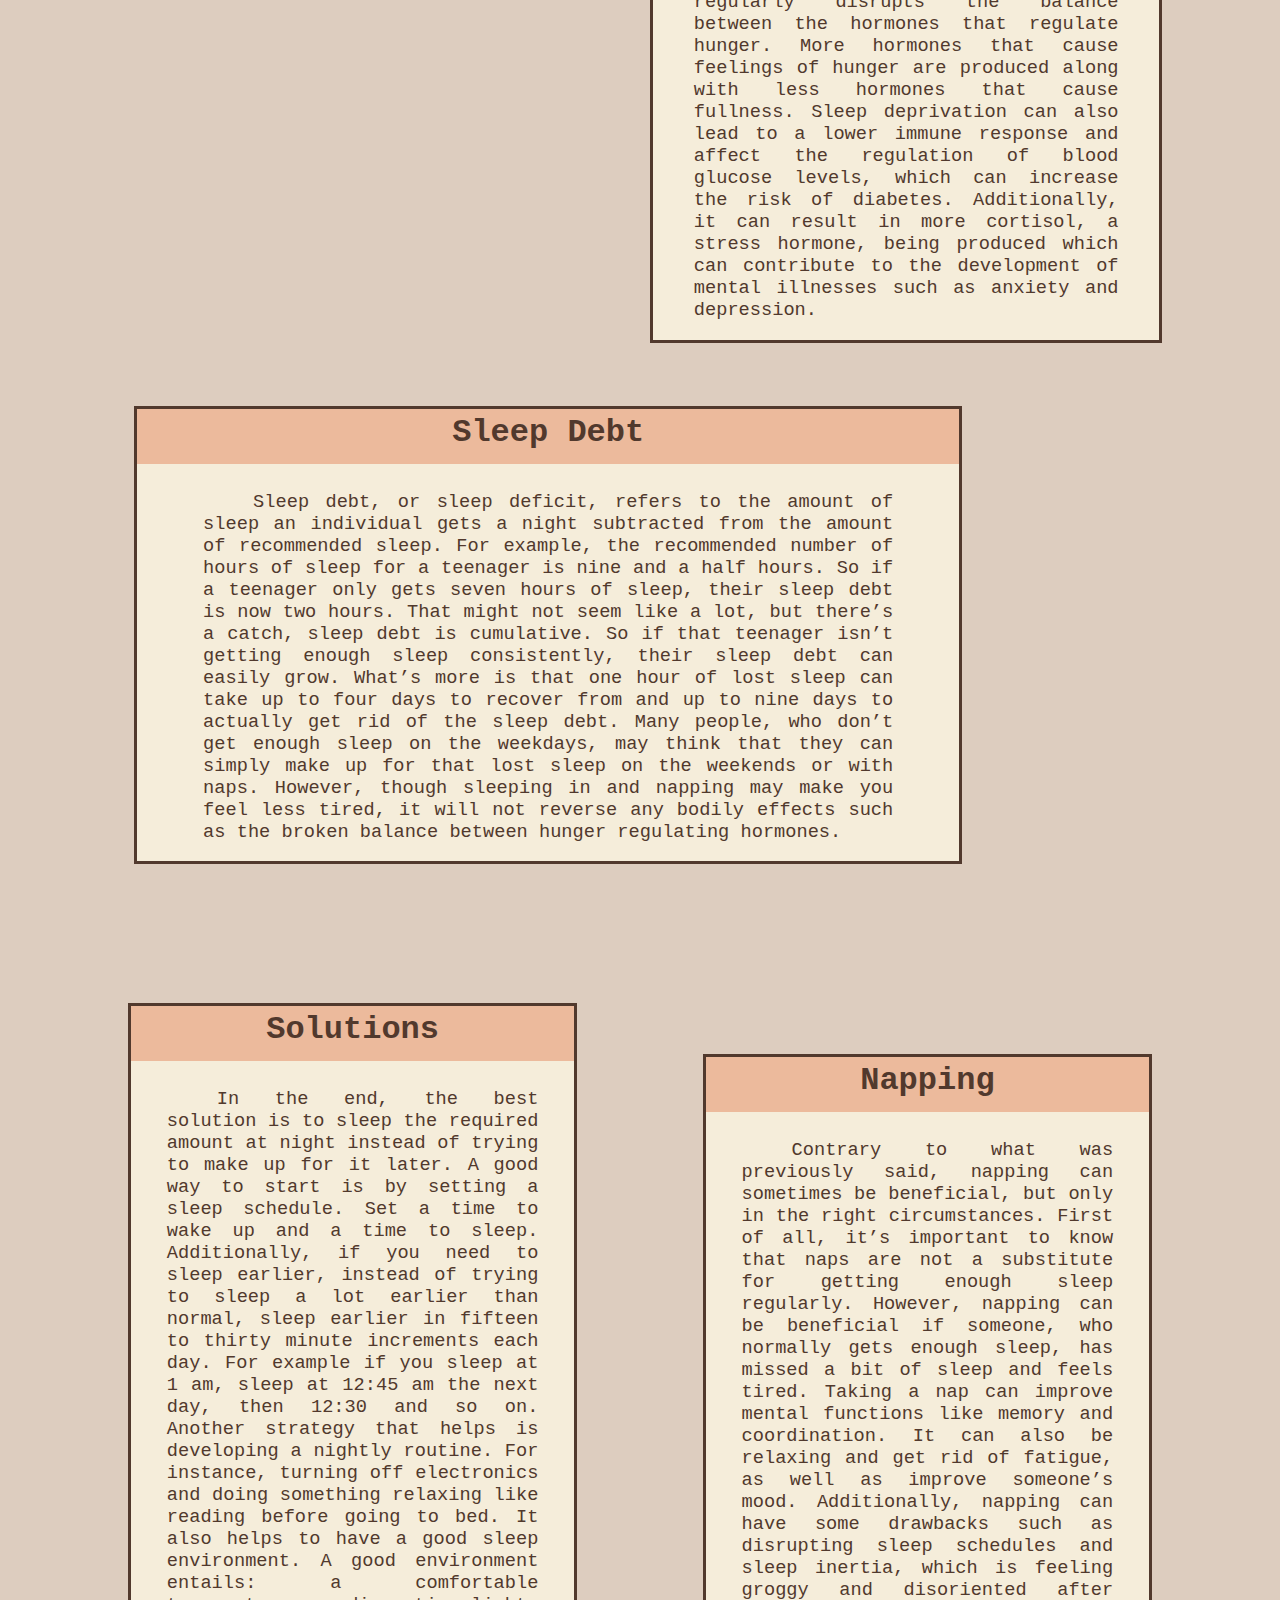
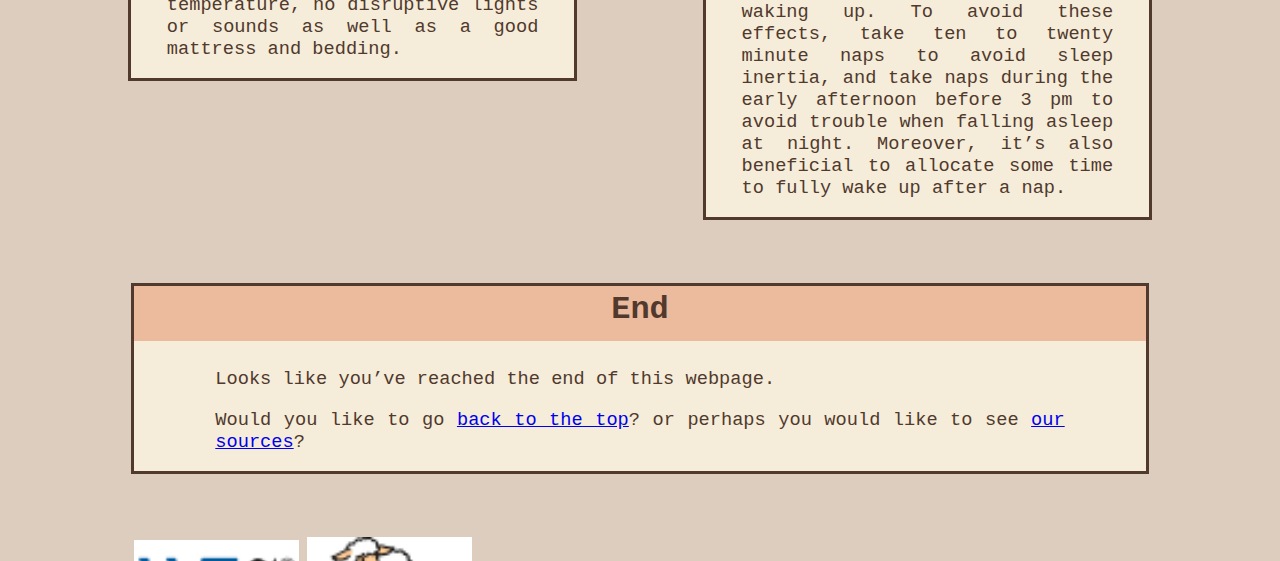
==== commit 63aee8a0: "Add files via upload" ====
--- a/index.html
+++ b/index.html
@@ -117,7 +117,7 @@
 				<a href="Sleep_Sources.html">our sources</a>?
 			</p>
 		</div>
-		<div id="validators">
+		<div id="validators" class="background_color_fix">
 			<a href="http://validator.w3.org/check?uri=https://tanjqy.github.io/home/">
 				<img src="html_validator.png" alt="html5 validator" width="165"/>
 			</a>
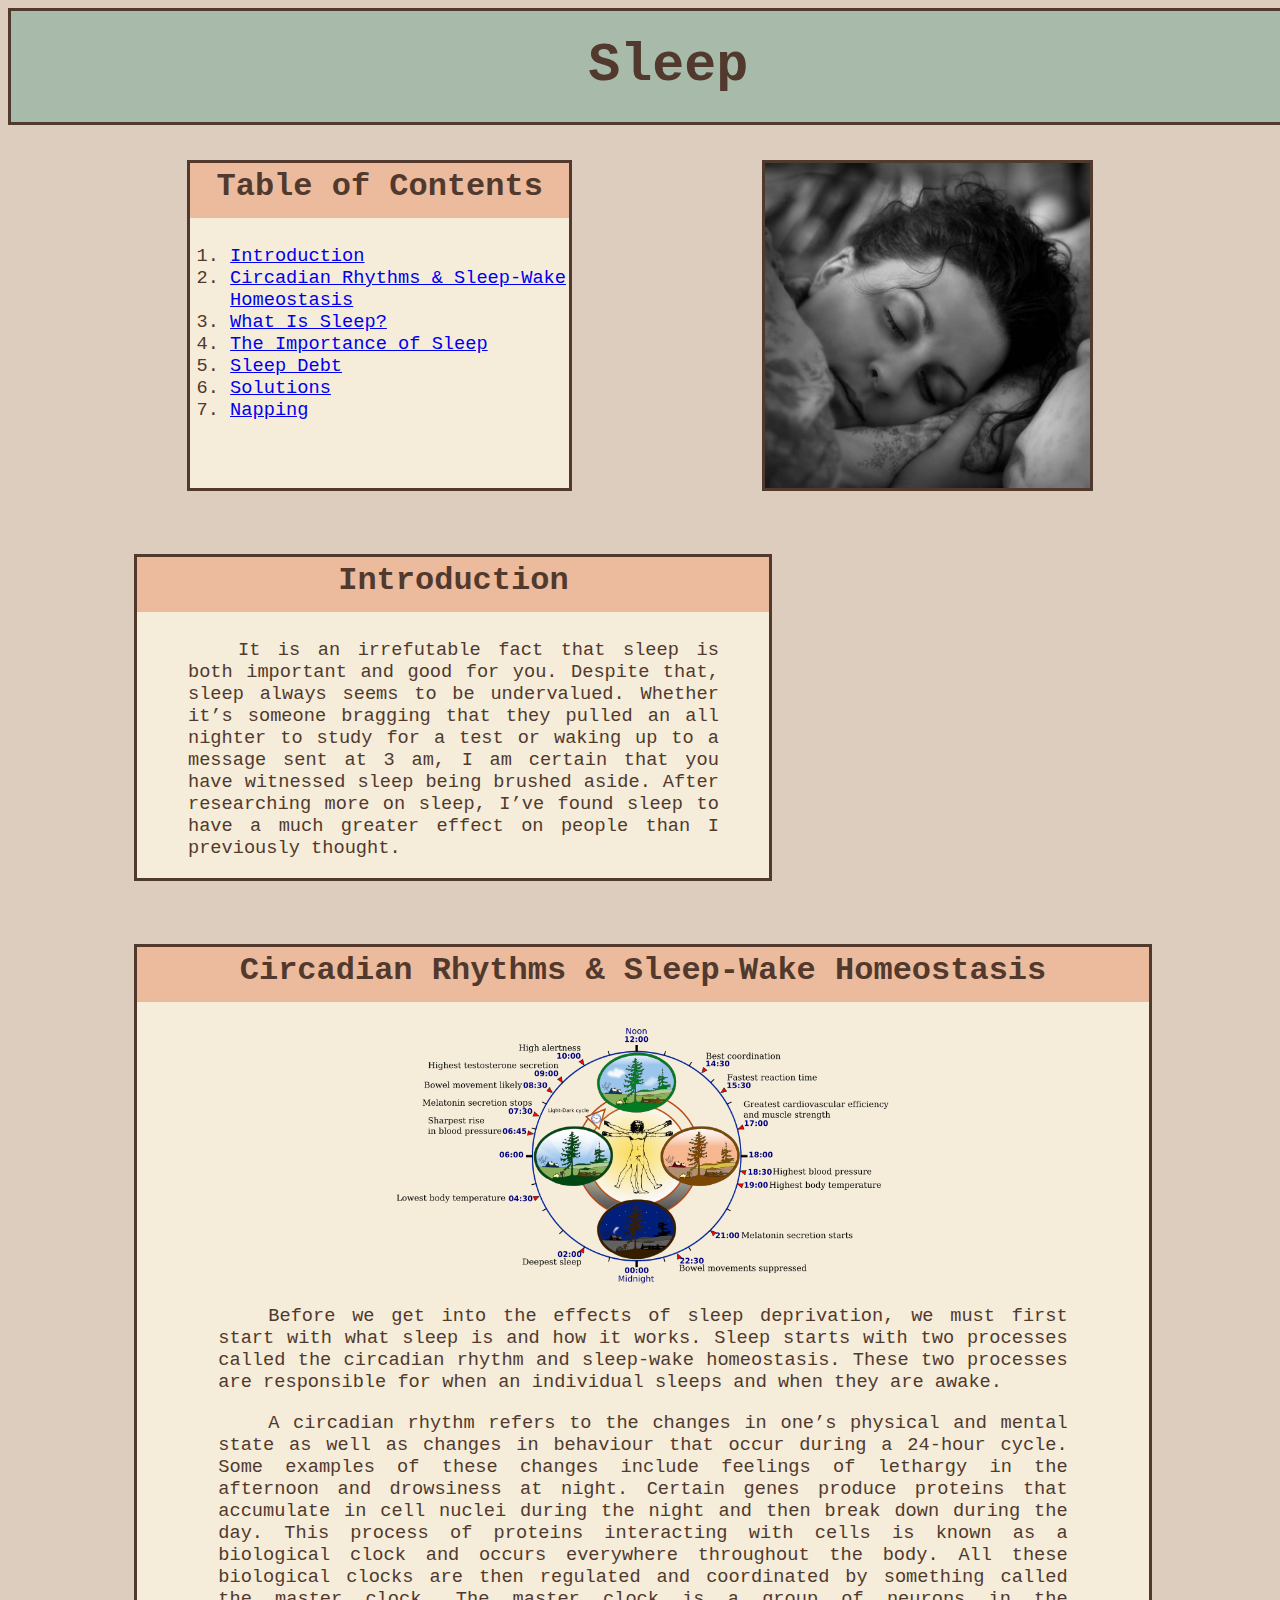
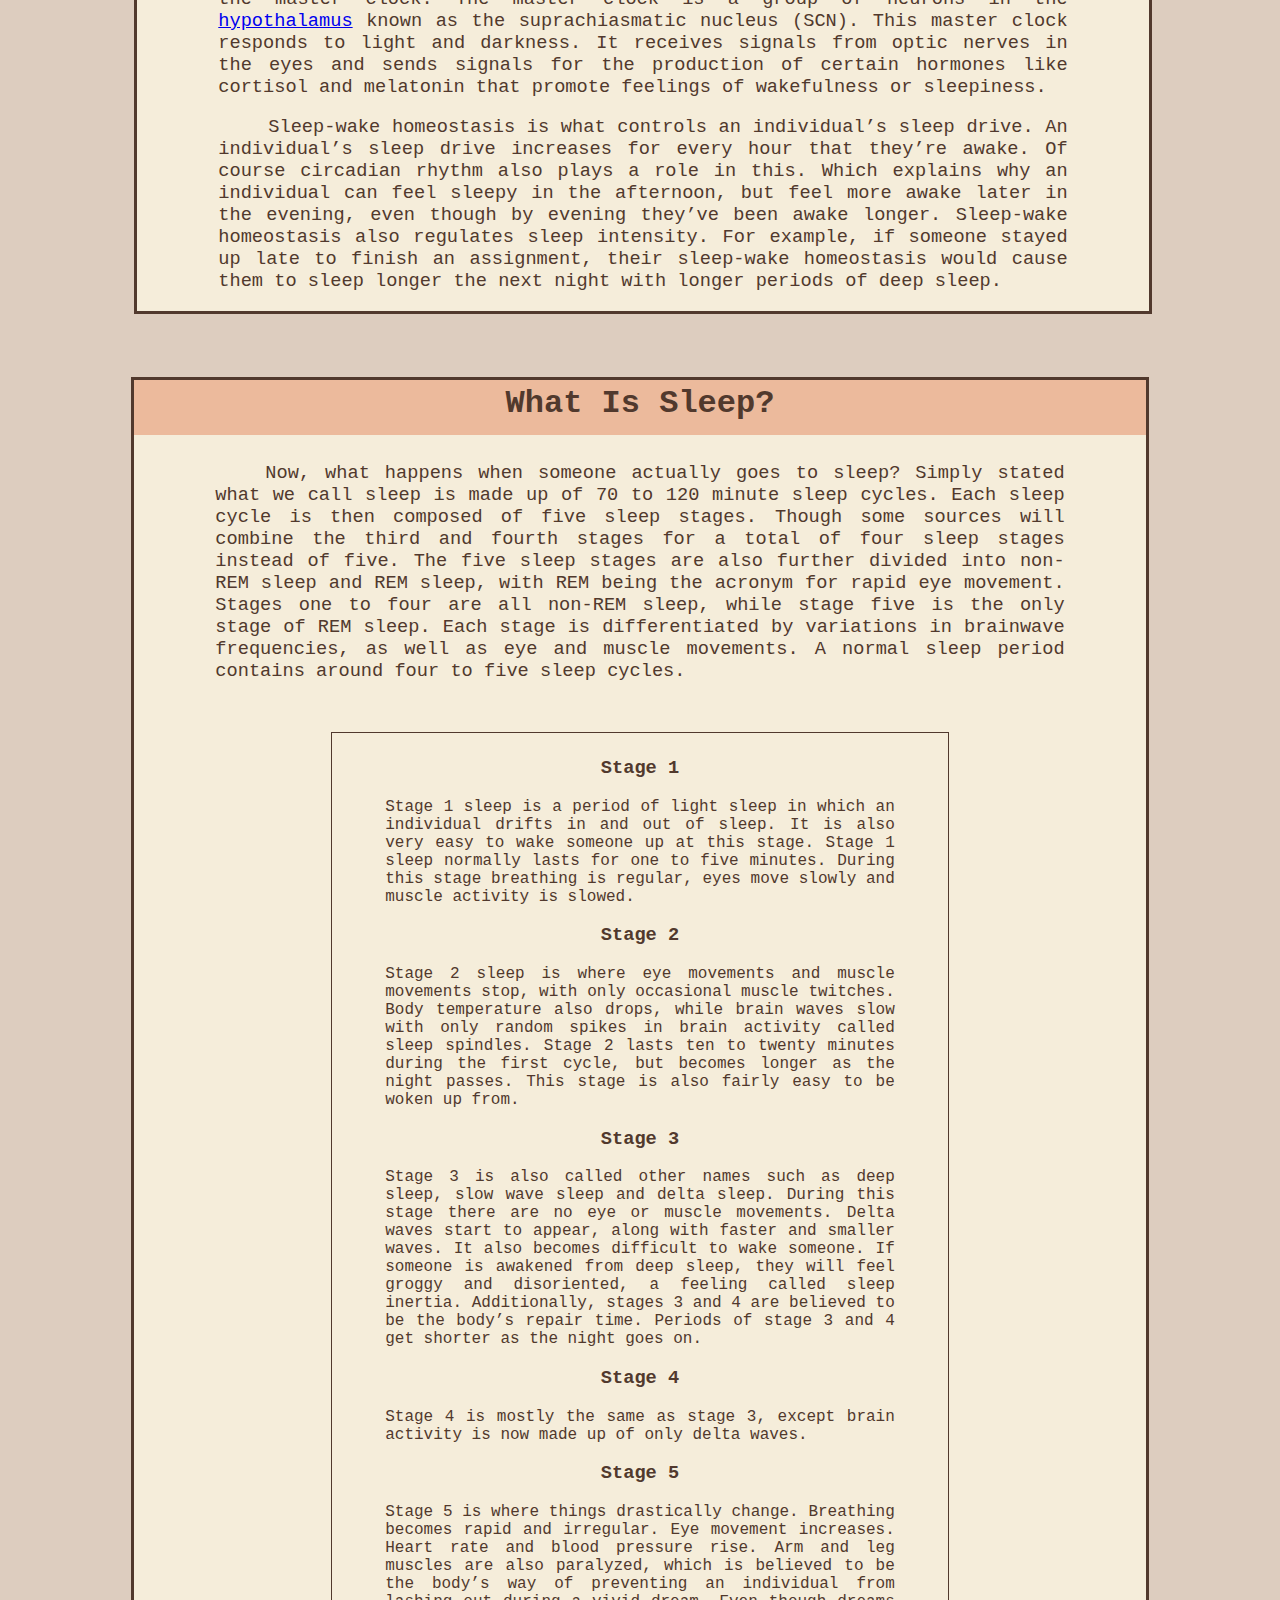
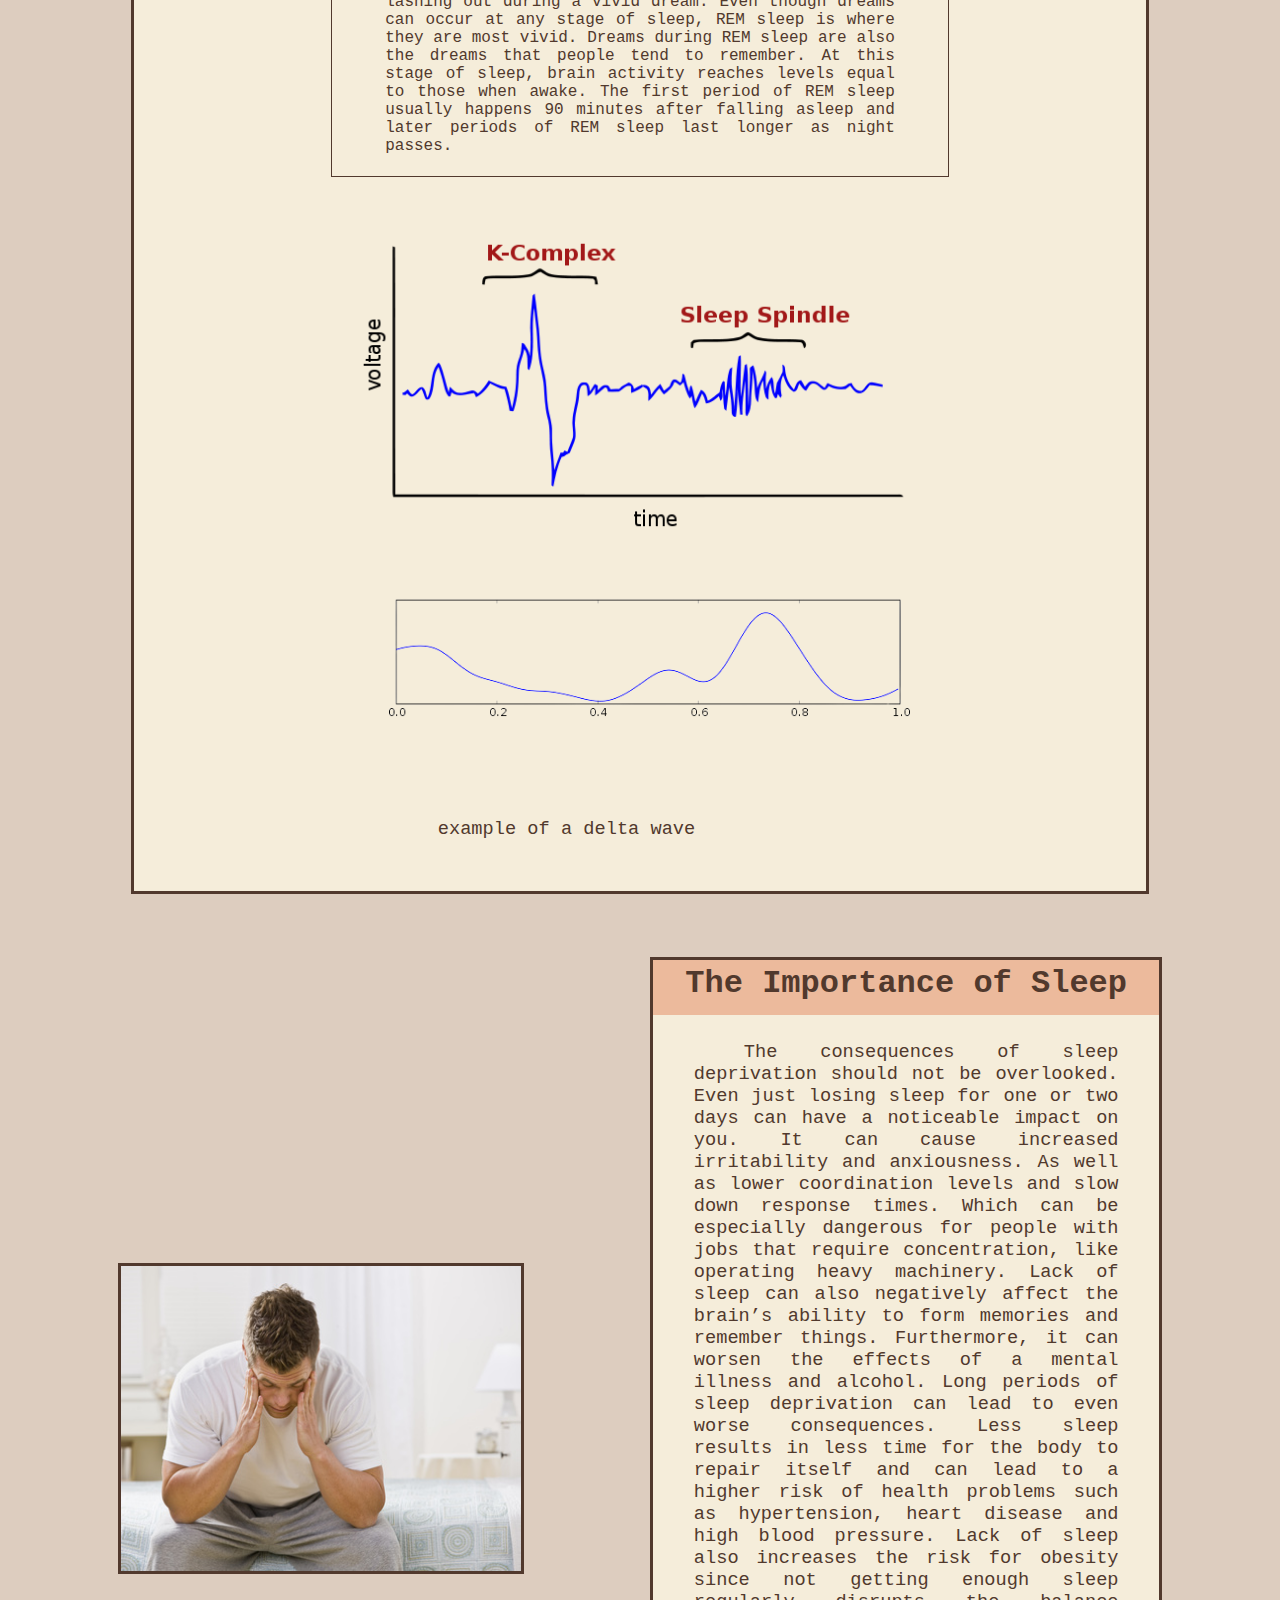
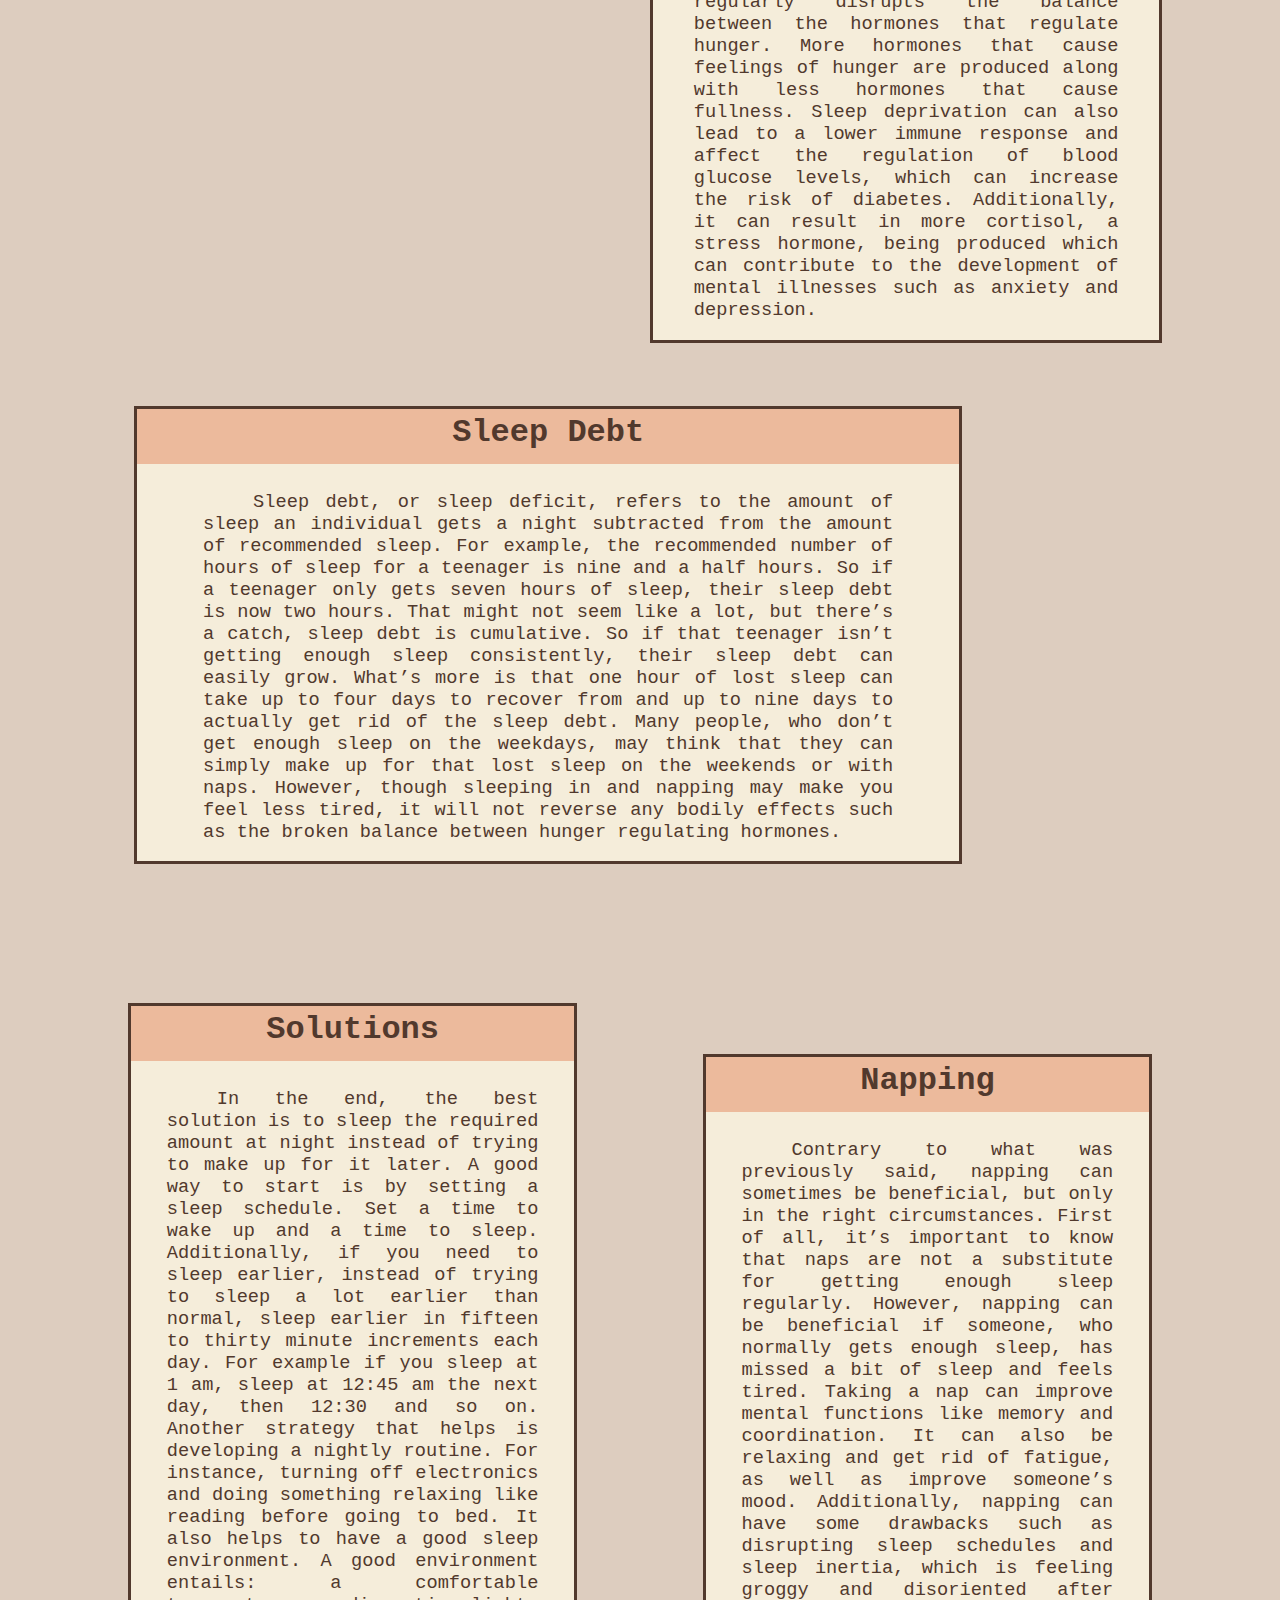
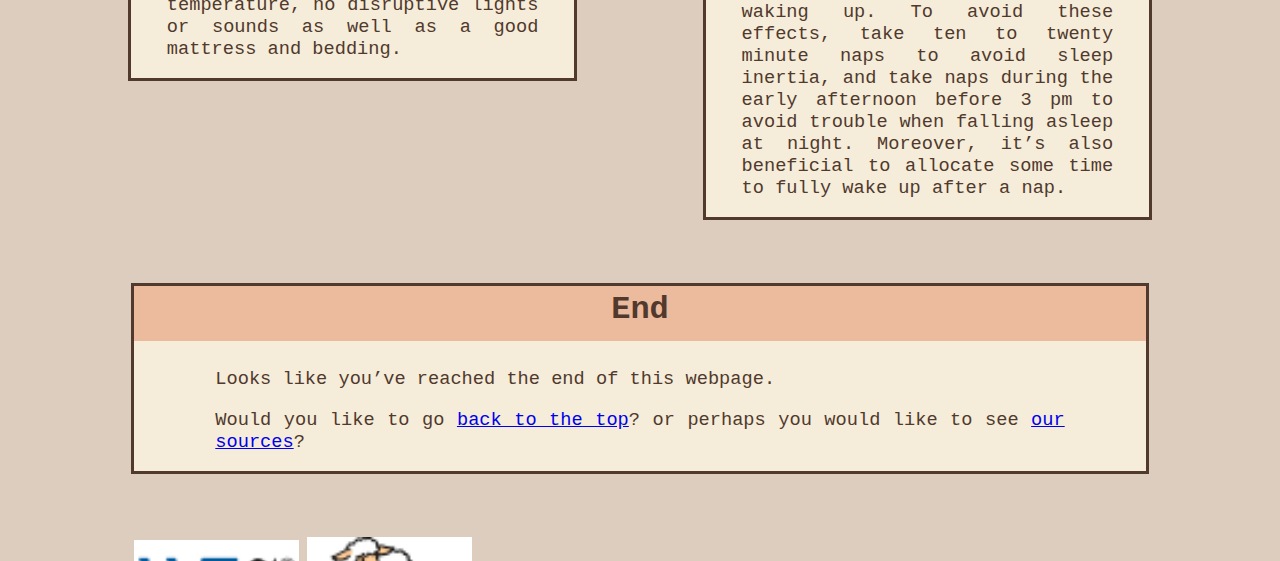
==== commit ee8b4a7e: "Add files via upload" ====
--- a/index.html
+++ b/index.html
@@ -52,7 +52,7 @@
 			<p class="indent">Before we get into the effects of sleep deprivation, we must first start with what sleep is and how it works. Sleep starts with two processes called the circadian rhythm and sleep-wake homeostasis. These two processes are responsible for when an individual sleeps and when they are awake. 
 			</p>
 			<!--multiple p tags in order to have an indent for each paragraph-->
-			<p class="indent">A circadian rhythm refers to the changes in one&rsquo;s physical and mental state as well as changes in behaviour that occur during a 24-hour cycle. Some examples of these changes include feelings of lethargy in the afternoon and drowsiness at night. Certain genes produce proteins that accumulate in cell nuclei during the night and then break down during the day. This process of proteins interacting with cells is known as a biological clock and occurs everywhere throughout the body. All these biological clocks are then regulated and coordinated by something called the master clock. The master clock is a group of neurons in the hypothalamus known as the suprachiasmatic nucleus (SCN). This master clock responds to light and darkness. It receives signals from optic nerves in the eyes and sends signals for the production of certain hormones like cortisol and melatonin that promote feelings of wakefulness or sleepiness.
+			<p class="indent">A circadian rhythm refers to the changes in one&rsquo;s physical and mental state as well as changes in behaviour that occur during a 24-hour cycle. Some examples of these changes include feelings of lethargy in the afternoon and drowsiness at night. Certain genes produce proteins that accumulate in cell nuclei during the night and then break down during the day. This process of proteins interacting with cells is known as a biological clock and occurs everywhere throughout the body. All these biological clocks are then regulated and coordinated by something called the master clock. The master clock is a group of neurons in the <a href="https://www.britannica.com/science/hypothalamus">hypothalamus</a> known as the suprachiasmatic nucleus (SCN). This master clock responds to light and darkness. It receives signals from optic nerves in the eyes and sends signals for the production of certain hormones like cortisol and melatonin that promote feelings of wakefulness or sleepiness.
 			</p>
 			<p class="indent">Sleep-wake homeostasis is what controls an individual&rsquo;s sleep drive. An individual&rsquo;s sleep drive increases for every hour that they&rsquo;re awake. Of course circadian rhythm also plays a role in this. Which explains why an individual can feel sleepy in the afternoon, but feel more awake later in the evening, even though by evening they&rsquo;ve been awake longer. Sleep-wake homeostasis also regulates sleep intensity. For example, if someone stayed up late to finish an assignment, their sleep-wake homeostasis would cause them to sleep longer the next night with longer periods of deep sleep. 
 			</p>
@@ -118,11 +118,11 @@
 			</p>
 		</div>
 		<div id="validators" class="background_color_fix">
-			<a href="http://validator.w3.org/check?uri=https://tanjqy.github.io/home/">
+			<a href="https://validator.w3.org/check?uri=https://tanjqy.github.io/home/">
 				<img src="html_validator.png" alt="html5 validator" width="165"/>
 			</a>
-			<a href=""http://jigsaw.w3.org/css-validator/validator?uri=https://tanjqy.github.io/home/">
-				<img src="css_sheep.png" alt="W3schools css validator sheep" width="165px">
+			<a href="https://jigsaw.w3.org/css-validator/validator?uri=https://tanjqy.github.io/home/">
+				<img src="css_sheep.png" alt="W3schools css validator sheep" width="165">
 			</a>
 		</div>
 	</body>
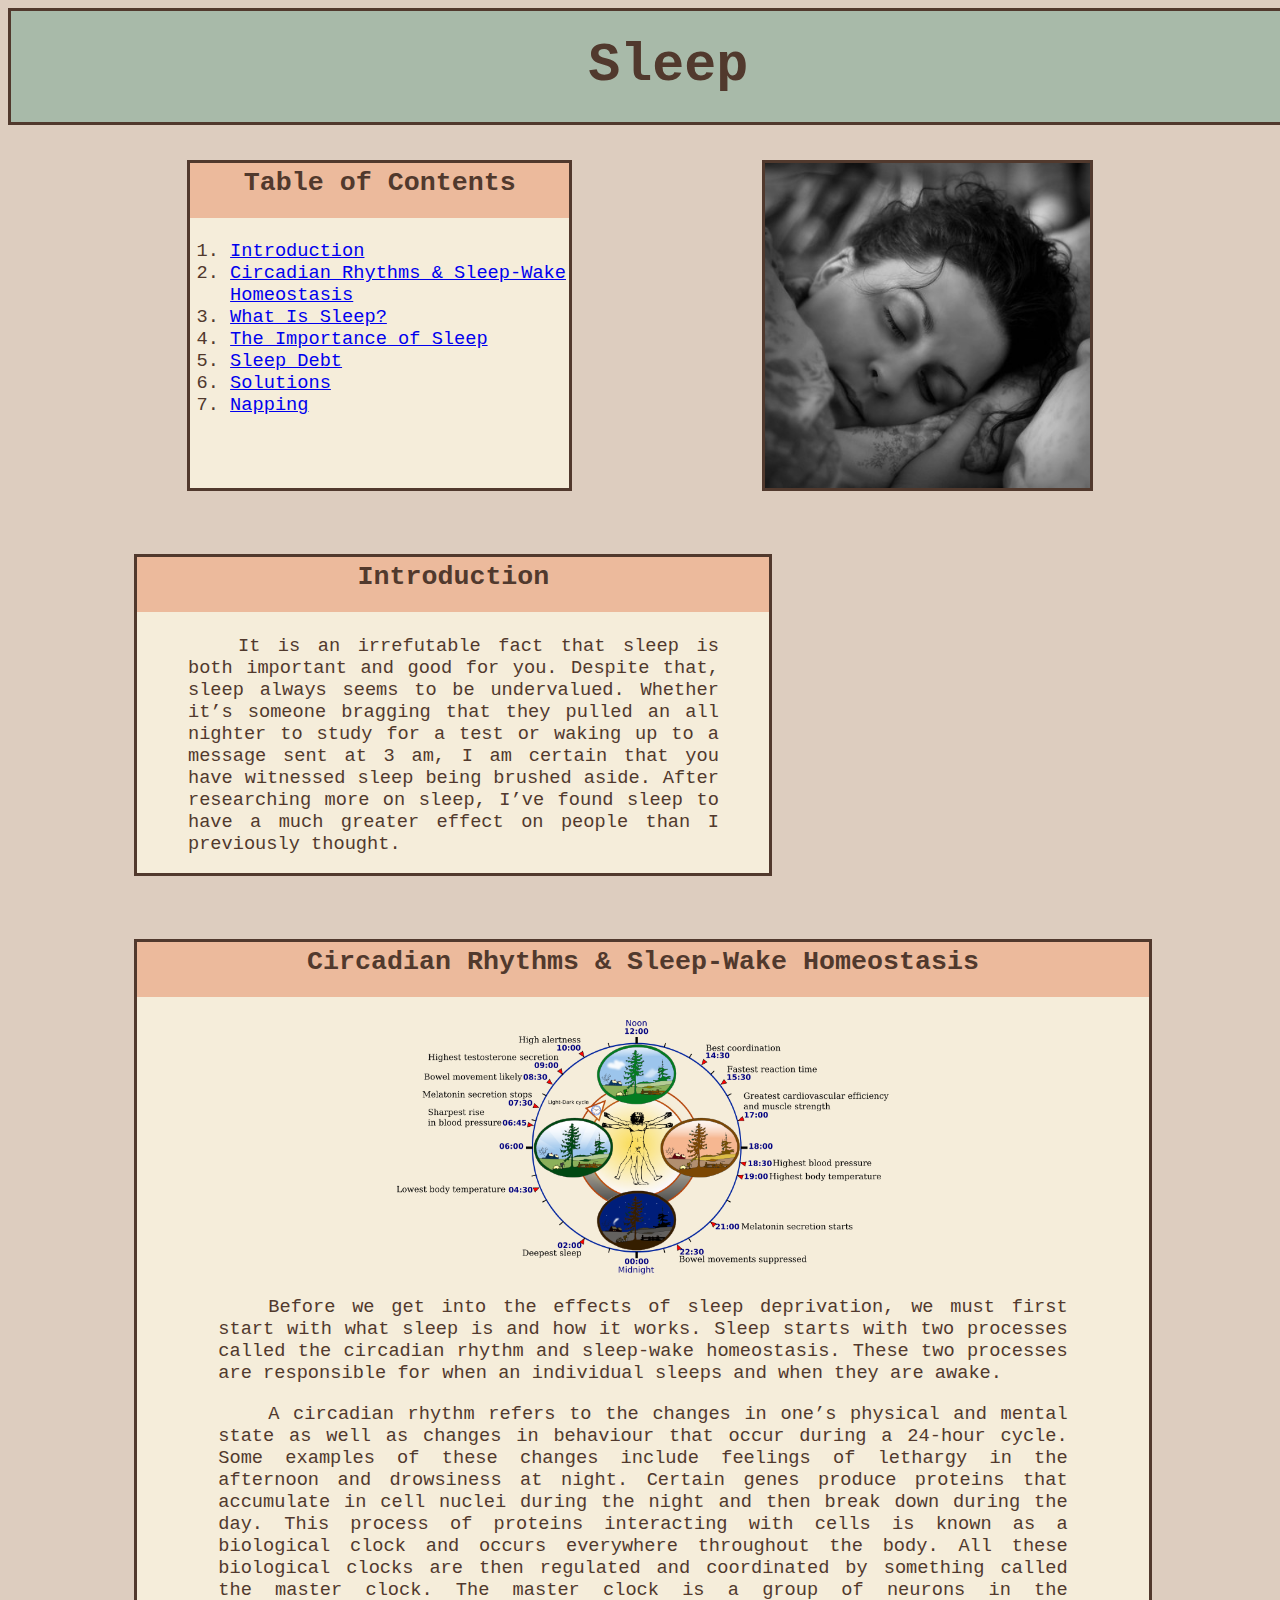
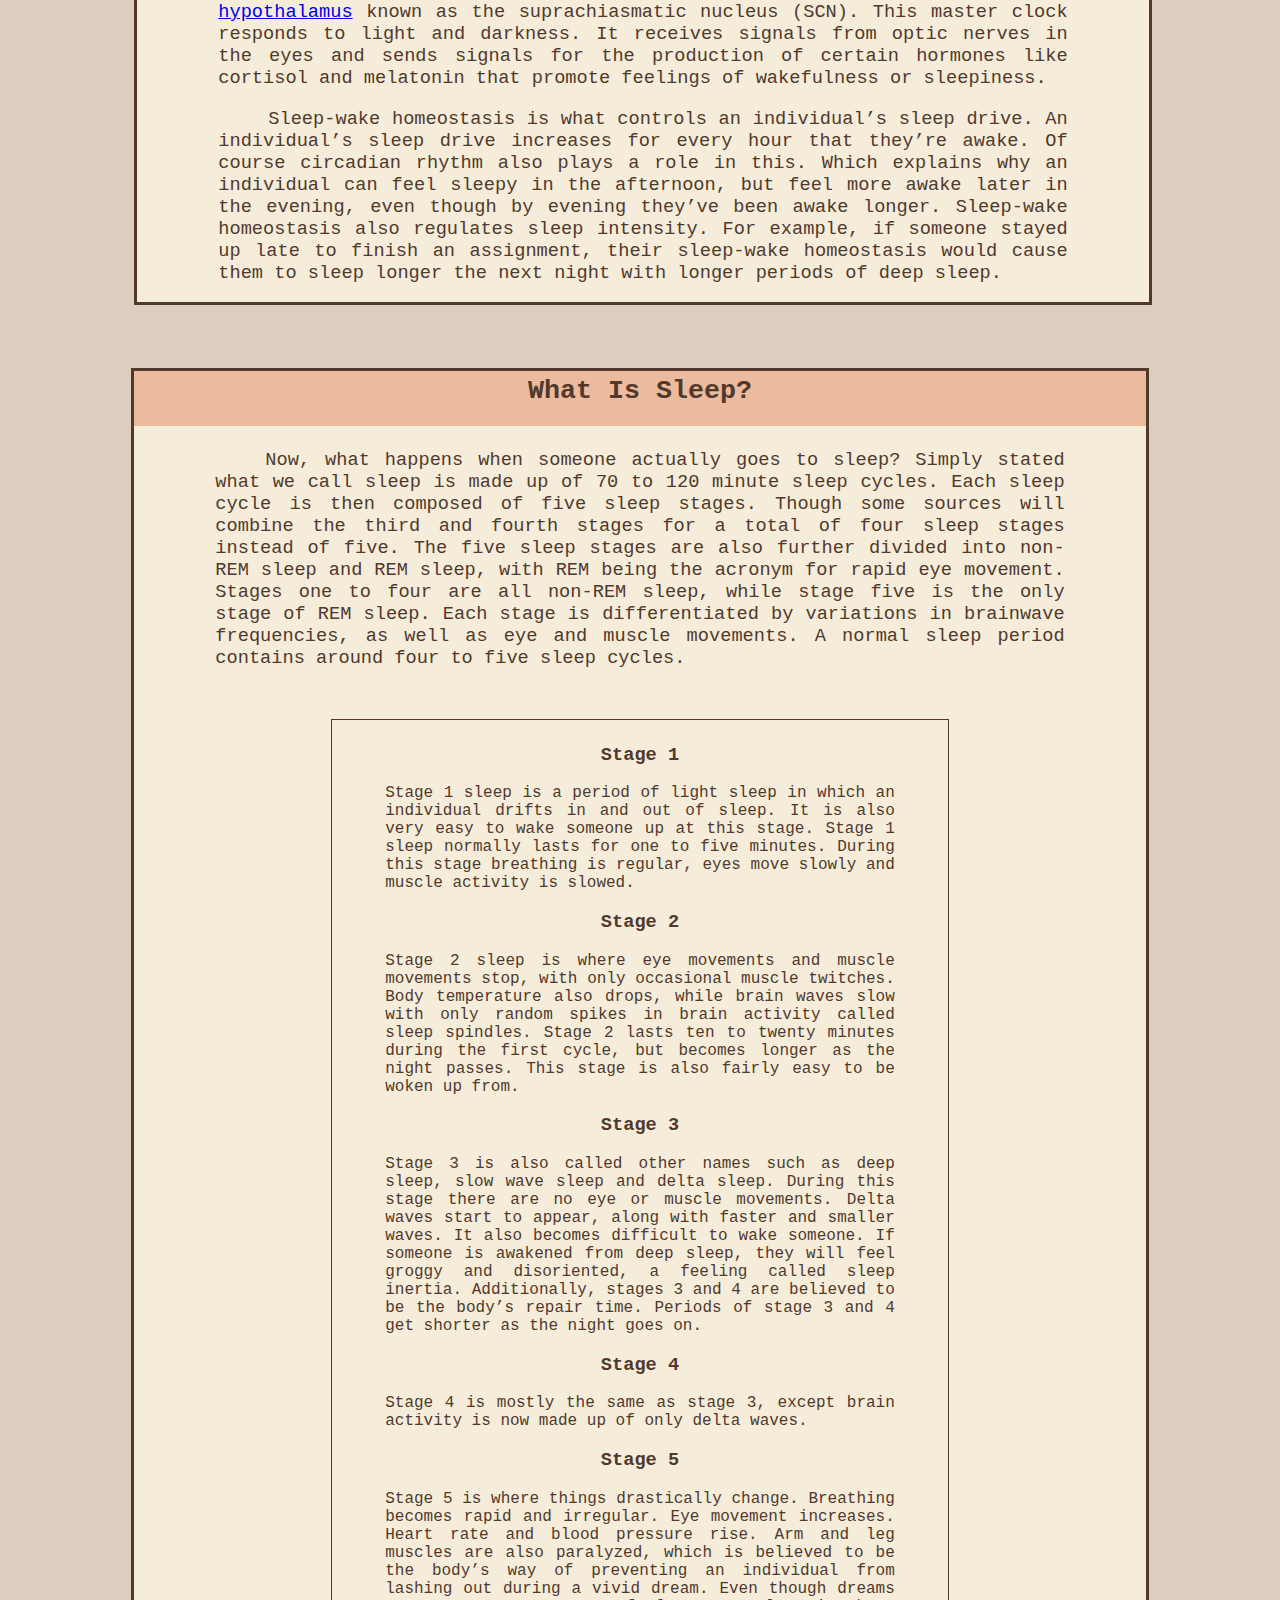
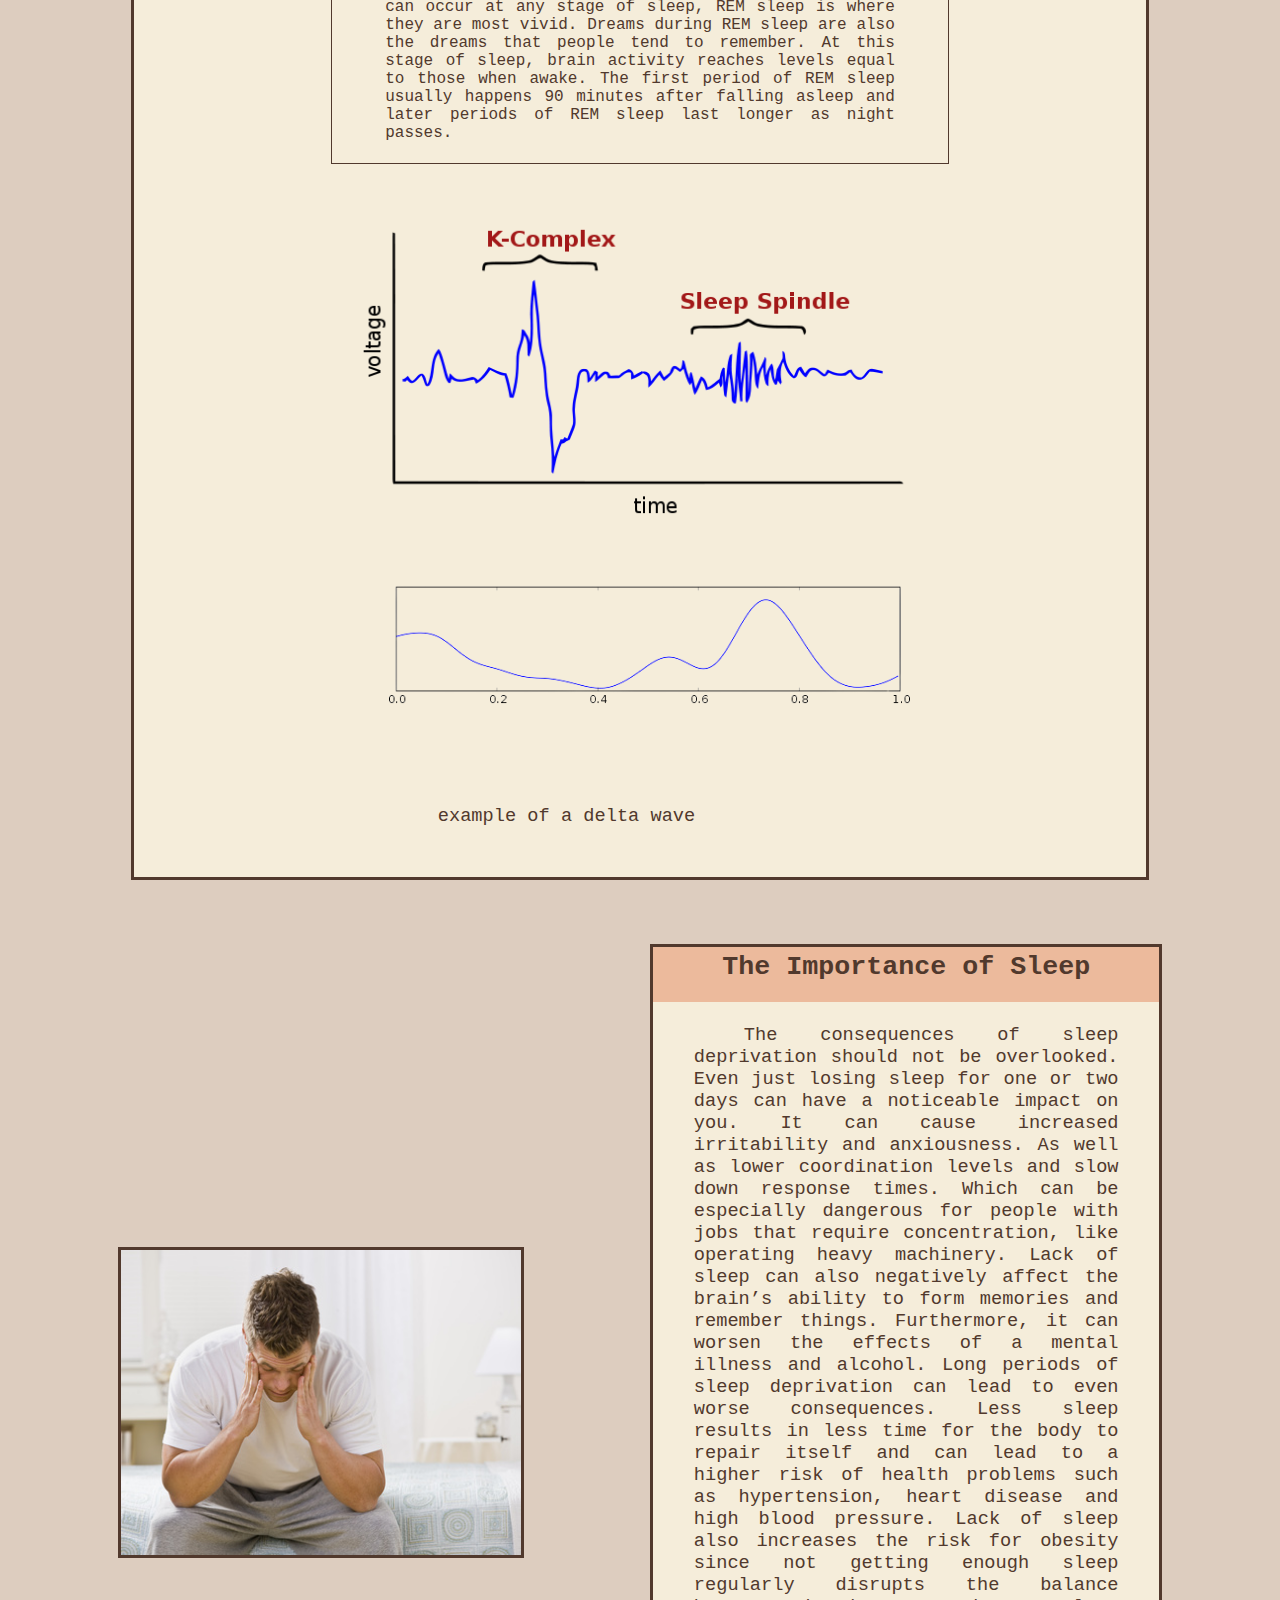
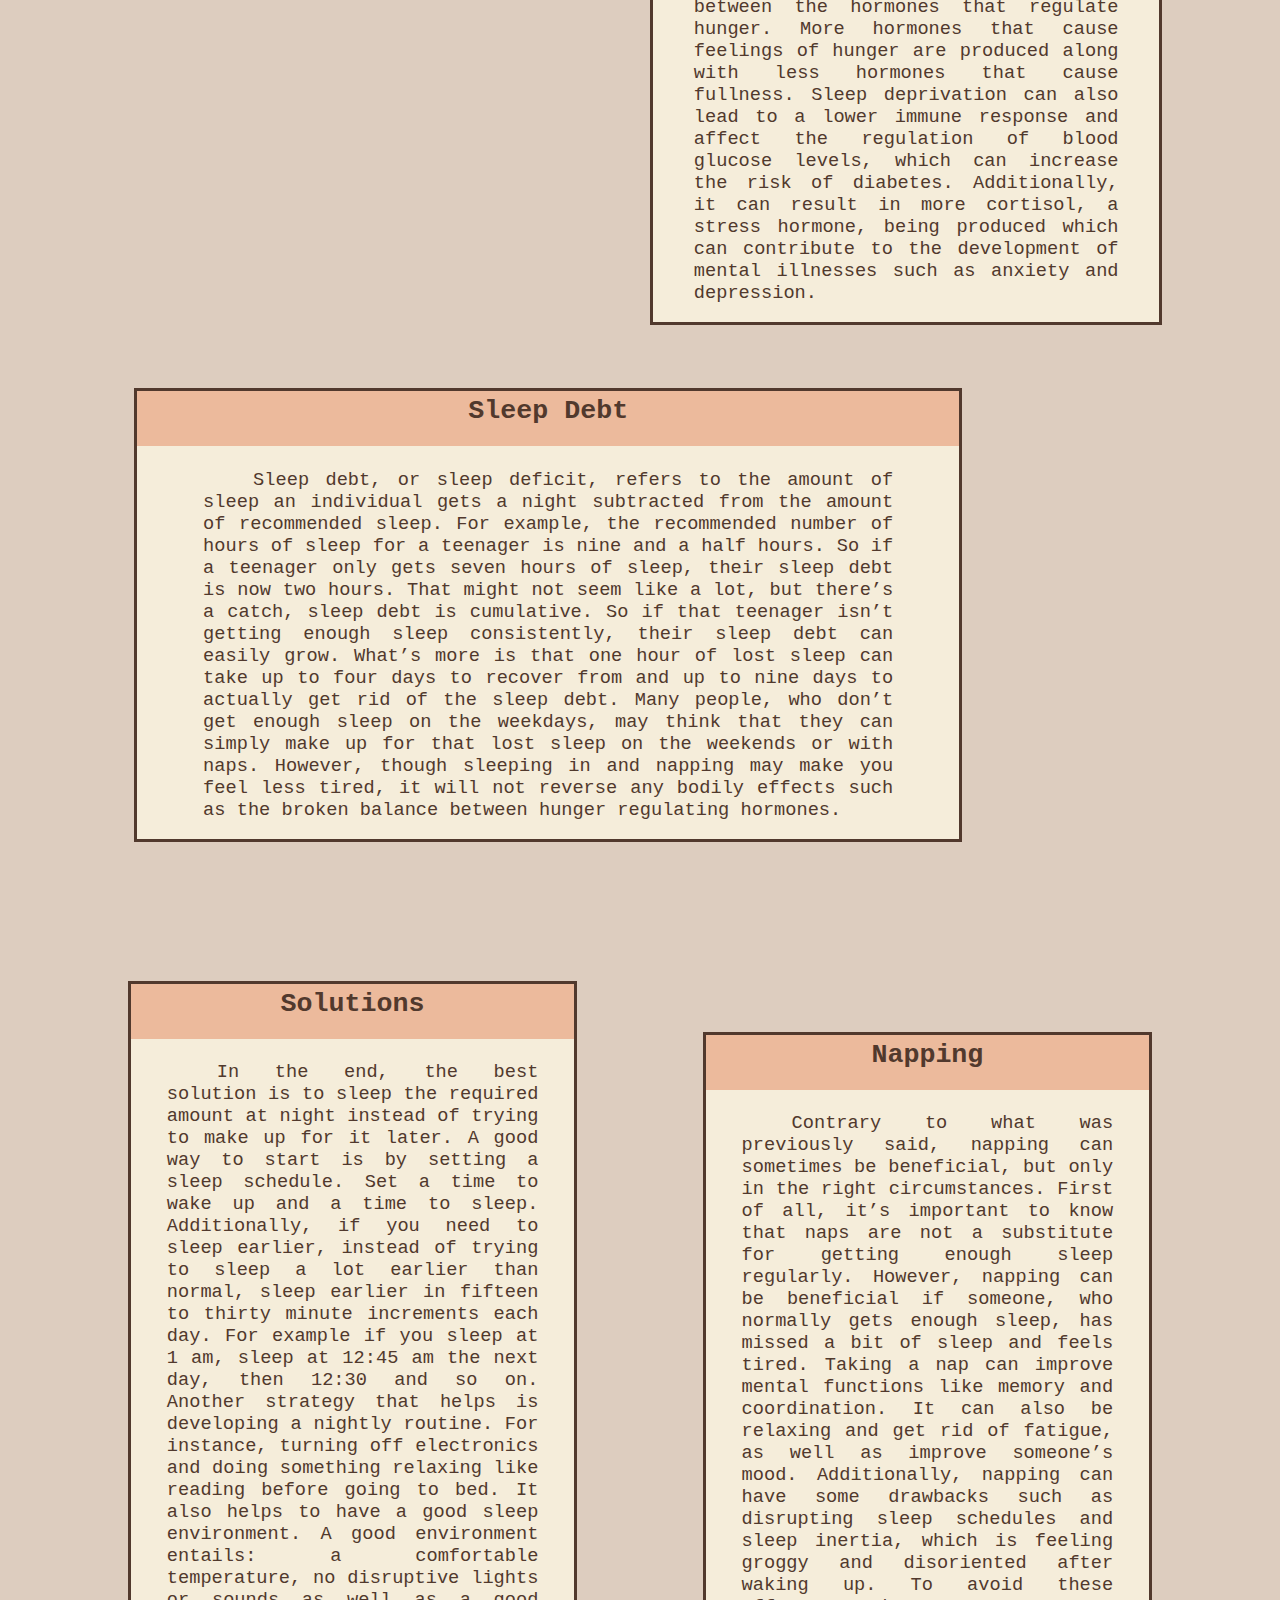
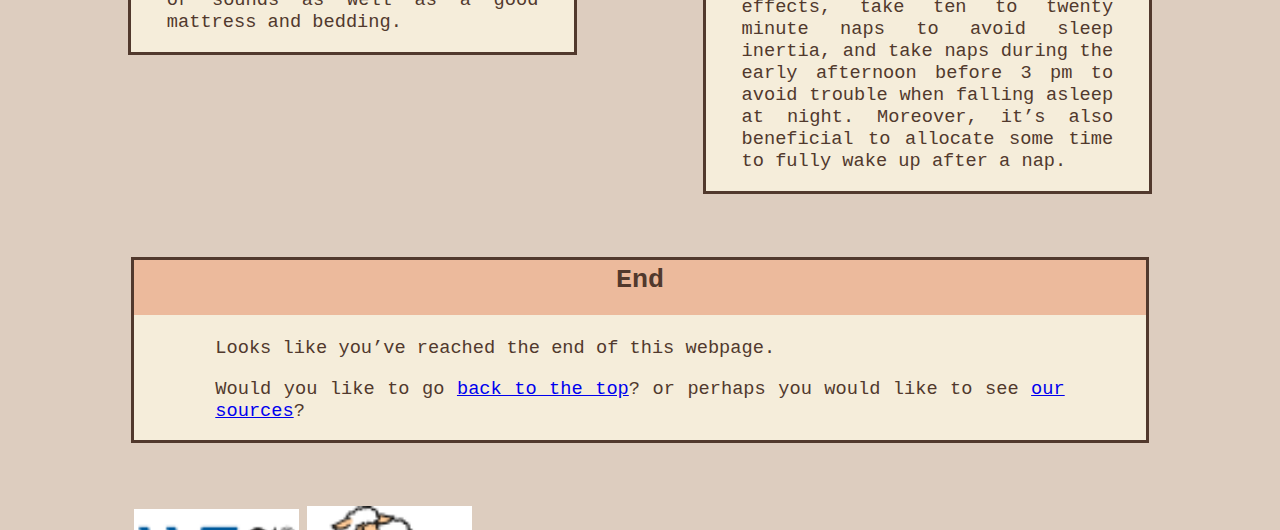
==== commit 9b2ad487: "Add files via upload" ====
--- a/index.html
+++ b/index.html
@@ -4,51 +4,60 @@
 		<meta charset="UTF-8"/>
 		<title>Sleep</title>
 		<link rel="stylesheet" type="text/css" href="sleep.css"/>
+		<link rel="icon" href="Jodie_Buddha.jpg" type="image/icon">
 	</head>
+	
 	<body>
 		<h1 id="top">Sleep</h1>
 		<!-- id="top" for an internal link to go back to the top of the webpage -->
 		<!-- div tags used to group elements together for styling purposes -->
-		<div class="aligningSomethingNextToSomething background_color_fix">
-			<div id="table-of-contents">
+		
+		<!-- table of contents section along with an image -->
+		<div class="aligningSomethingNextToSomething backgroundColorFix">
+			<!--table of contents, along with relative links to their locations in the webpage -->
+			<div id="tableOfContents">
 				<h2>Table of Contents</h2>
-				<!--table of contents, along with relative links to their locations in the webpage -->
 				<ol>
 					<li>
-						<a href="#introduction">Introduction</a>
+						<a href="#intro">Introduction</a>
 					</li>
 					<li>
-						<a href="#sleep-drive">Circadian Rhythms & Sleep-Wake Homeostasis</a>
+						<a href="#sleep_drive">Circadian Rhythms & Sleep-Wake Homeostasis</a>
 					</li>
 					<li>
-						<a href="#what-is-sleep">What Is Sleep?</a>
+						<a href="#what_is_sleep">What Is Sleep?</a>
 					</li>
 					<li>
 						<a href="#importance">The Importance of Sleep</a>
 					</li>
 					<li>
-						<a href="#sleep-debt">Sleep Debt</a>
+						<a href="#sleep_debt">Sleep Debt</a>
 					</li>
 					<li>
-						<a href="#solutions">Solutions</a>
+						<a href="#answers">Solutions</a>
 					</li>
 					<li>
-						<a href="#napping">Napping</a>
+						<a href="#naps">Napping</a>
 					</li>
 				</ol>
 			</div>
-			<img class="image_border" src="person_sleeping.jpg" alt="black and white picture of a person's sleeping face" width="325"/>
-			<!-- image widths all in px since specifying units cause the code to be invalid-->
+			<img class="imageBorder" src="person_sleeping.jpg" alt="black and white picture of a person's sleeping face" width="325"/>
+			<!-- image widths all in px since specifying units cause html code to be invalid-->
 		</div>
-		<div id="part1">
-			<h2 id="introduction">Introduction</h2>
+		
+		<!-- introduction section-->
+		<div id="introduction">
+		<!-- class and id names with underscores or shortened alternate names to be used for internal links, while names written with camel case to be used for styling-->
+			<h2 id="intro">Introduction</h2>
 			<p class="indent">It is an irrefutable fact that sleep is both important and good for you. Despite that, sleep always seems to be undervalued. Whether it&rsquo;s someone bragging that they pulled an all nighter to study for a test or waking up to a message sent at 3 am, I am certain that you have witnessed sleep being brushed aside. After researching more on sleep, I&rsquo;ve found sleep to have a much greater effect on people than I previously thought. 
 			</p>
 		</div>
-		<div id="part2">
+		
+		<!-- section on circadian rhythms and sleep-wake homeostasis along with an image of an example of a circadian rhythm-->
+		<div id="circadianRhythmsSleepWakeHomeostasis">
 			<!--id is named sleep drive for conciseness-->
-			<h2 id="sleep-drive">Circadian Rhythms & Sleep-Wake Homeostasis</h2>
-			<img id="image2" src="circadian_rhythm_example.png" alt="diagram of an example of a circadian rhythm" width="500"/>
+			<h2 id="sleep_drive">Circadian Rhythms & Sleep-Wake Homeostasis</h2>
+			<img id="circadianRhythmExample" src="circadian_rhythm_example.png" alt="diagram of an example of a circadian rhythm" width="500"/>
 			<p class="indent">Before we get into the effects of sleep deprivation, we must first start with what sleep is and how it works. Sleep starts with two processes called the circadian rhythm and sleep-wake homeostasis. These two processes are responsible for when an individual sleeps and when they are awake. 
 			</p>
 			<!--multiple p tags in order to have an indent for each paragraph-->
@@ -57,59 +66,70 @@
 			<p class="indent">Sleep-wake homeostasis is what controls an individual&rsquo;s sleep drive. An individual&rsquo;s sleep drive increases for every hour that they&rsquo;re awake. Of course circadian rhythm also plays a role in this. Which explains why an individual can feel sleepy in the afternoon, but feel more awake later in the evening, even though by evening they&rsquo;ve been awake longer. Sleep-wake homeostasis also regulates sleep intensity. For example, if someone stayed up late to finish an assignment, their sleep-wake homeostasis would cause them to sleep longer the next night with longer periods of deep sleep. 
 			</p>
 		</div>
-		<div id="part3">
-			<h2 id="what-is-sleep">What Is Sleep?</h2>
+		
+		<!-- section on what sleep is along with two images of brain waves -->
+		<div id="whatIsSleep">
+			<h2 id="what_is_sleep">What Is Sleep?</h2>
 			<p class="indent">Now, what happens when someone actually goes to sleep? Simply stated what we call sleep is made up of 70 to 120 minute sleep cycles. Each sleep cycle is then composed of five sleep stages. Though some sources will combine the third and fourth stages for a total of four sleep stages instead of five. The five sleep stages are also further divided into non-REM sleep and REM sleep, with REM being the acronym for rapid eye movement. Stages one to four are all non-REM sleep, while stage five is the only stage of REM sleep. Each stage is differentiated by variations in brainwave frequencies, as well as eye and muscle movements. A normal sleep period contains around four to five sleep cycles.
 			</p>
-			<div id="sleep-stages">
+			<!-- descriptions of each sleep stage-->
+			<div id="sleepStages">
 				<h3>Stage 1</h3>
 				<!-- descriptions of stages aren't actual paragraphs thus no indents -->
-				<p class="smaller_font_size">Stage 1 sleep is a period of light sleep in which an individual drifts in and out of sleep. It is also very easy to wake someone up at this stage. Stage 1 sleep normally lasts for one to five minutes. During this stage breathing is regular, eyes move slowly and muscle activity is slowed.
+				<p class="smallerFontSize">Stage 1 sleep is a period of light sleep in which an individual drifts in and out of sleep. It is also very easy to wake someone up at this stage. Stage 1 sleep normally lasts for one to five minutes. During this stage breathing is regular, eyes move slowly and muscle activity is slowed.
 				</p>
 				<h3>Stage 2</h3>
-				<p class="smaller_font_size">Stage 2 sleep is where eye movements and muscle movements stop, with only occasional muscle twitches. Body temperature also drops, while brain waves slow with only random spikes in brain activity called sleep spindles. Stage 2 lasts ten to twenty minutes during the first cycle, but becomes longer as the night passes. This stage is also fairly easy to be woken up from.
+				<p class="smallerFontSize">Stage 2 sleep is where eye movements and muscle movements stop, with only occasional muscle twitches. Body temperature also drops, while brain waves slow with only random spikes in brain activity called sleep spindles. Stage 2 lasts ten to twenty minutes during the first cycle, but becomes longer as the night passes. This stage is also fairly easy to be woken up from.
 				</p>
 				<h3>Stage 3</h3>
-				<p class="smaller_font_size">Stage 3 is also called other names such as deep sleep, slow wave sleep and delta sleep. During this stage there are no eye or muscle movements. Delta waves start to appear, along with faster and smaller waves. It also becomes difficult to wake someone. If someone is awakened from deep sleep, they will feel groggy and disoriented, a feeling called sleep inertia. Additionally, stages 3 and 4 are believed to be the body&rsquo;s repair time. Periods of stage 3 and 4 get shorter as the night goes on.
+				<p class="smallerFontSize">Stage 3 is also called other names such as deep sleep, slow wave sleep and delta sleep. During this stage there are no eye or muscle movements. Delta waves start to appear, along with faster and smaller waves. It also becomes difficult to wake someone. If someone is awakened from deep sleep, they will feel groggy and disoriented, a feeling called sleep inertia. Additionally, stages 3 and 4 are believed to be the body&rsquo;s repair time. Periods of stage 3 and 4 get shorter as the night goes on.
 				</p>
 				<h3>Stage 4</h3>
-				<p class="smaller_font_size">Stage 4 is mostly the same as stage 3, except brain activity is now made up of only delta waves. 
+				<p class="smallerFontSize">Stage 4 is mostly the same as stage 3, except brain activity is now made up of only delta waves. 
 				</p>
 				<h3>Stage 5</h3>
-				<p class="smaller_font_size">Stage 5 is where things drastically change. Breathing becomes rapid and irregular. Eye movement increases. Heart rate and blood pressure rise. Arm and leg muscles are also paralyzed, which is believed to be the body&rsquo;s way of preventing an individual from lashing out during a vivid dream. Even though dreams can occur at any stage of sleep, REM sleep is where they are most vivid. Dreams during REM sleep are also the dreams that people tend to remember. At this stage of sleep, brain activity reaches levels equal to those when awake. The first period of REM sleep usually happens 90 minutes after falling asleep and later periods of REM sleep last longer as night passes.
+				<p class="smallerFontSize">Stage 5 is where things drastically change. Breathing becomes rapid and irregular. Eye movement increases. Heart rate and blood pressure rise. Arm and leg muscles are also paralyzed, which is believed to be the body&rsquo;s way of preventing an individual from lashing out during a vivid dream. Even though dreams can occur at any stage of sleep, REM sleep is where they are most vivid. Dreams during REM sleep are also the dreams that people tend to remember. At this stage of sleep, brain activity reaches levels equal to those when awake. The first period of REM sleep usually happens 90 minutes after falling asleep and later periods of REM sleep last longer as night passes.
 				</p>
 			</div>
-			<img id="image3" src="sleep_spindle.png" alt="fictional diagram of a sleep spindle" width="600"/>
-			<img id="image4" src="delta_wave.png" alt="fictional diagram of a delta wave" width="650"/>
-			<p id="delta_wave_img_caption">example of a delta wave
+			<img id="sleepSpindleImg" src="sleep_spindle.png" alt="fictional diagram of a sleep spindle" width="600"/>
+			<img id="deltaWaveImg" src="delta_wave.png" alt="fictional diagram of a delta wave" width="650"/>
+			<p id="deltaWaveImgCaption">example of a delta wave
 			</p>
 		</div>
-		<div class="aligningSomethingNextToSomething background_color_fix">
-			<img class="image_border" src="tired_man.jpg" alt="picture of a tired man sitting on a bed, with his head in his hands" width="400"/>
-			<div id="part4" >
+		
+		<!-- section on the importance of sleep along with an image of a tired man-->
+		<div class="aligningSomethingNextToSomething backgroundColorFix">
+			<img class="imageBorder" src="tired_man.jpg" alt="picture of a tired man sitting on a bed, with his head in his hands" width="400"/>
+			<div id="theImportanceOfSleep" >
 				<h2 id="importance">The Importance of Sleep</h2>
 				<p class="indent">The consequences of sleep deprivation should not be overlooked. Even just losing sleep for one or two days can have a noticeable impact on you. It can cause increased irritability and anxiousness. As well as lower coordination levels and slow down response times. Which can be especially dangerous for people with jobs that require concentration, like operating heavy machinery. Lack of sleep can also negatively affect the brain&rsquo;s ability to form memories and remember things. Furthermore, it can worsen the effects of a mental illness and alcohol. Long periods of sleep deprivation can lead to even worse consequences. Less sleep results in less time for the body to repair itself and can lead to a higher risk of health problems such as hypertension, heart disease and high blood pressure. Lack of sleep also increases the risk for obesity since not getting enough sleep regularly disrupts the balance between the hormones that regulate hunger. More hormones that cause feelings of hunger are produced along with less hormones that cause fullness. Sleep deprivation can also lead to a lower immune response and affect the regulation of blood glucose levels, which can increase the risk of diabetes. Additionally, it can result in more cortisol, a stress hormone, being produced which can contribute to the development of mental illnesses such as anxiety and depression.
 				</p>
 			</div>
 		</div>
-		<div id="part5">
-			<h2 id="sleep-debt">Sleep Debt</h2>
+		
+		<!-- section on sleep debt -->
+		<div id="sleepDebt">
+			<h2 id="sleep_debt">Sleep Debt</h2>
 			<p class="indent">Sleep debt, or sleep deficit, refers to the amount of sleep an individual gets a night subtracted from the amount of recommended sleep. For example, the recommended number of hours of sleep for a teenager is nine and a half hours. So if a teenager only gets seven hours of sleep, their sleep debt is now two hours. That might not seem like a lot, but there&rsquo;s a catch, sleep debt is cumulative. So if that teenager isn&rsquo;t getting enough sleep consistently, their sleep debt can easily grow. What&rsquo;s more is that one hour of lost sleep can take up to four days to recover from and up to nine days to actually get rid of the sleep debt. Many people, who don’t get enough sleep on the weekdays, may think that they can simply make up for that lost sleep on the weekends or with naps. However, though sleeping in and napping may make you feel less tired, it will not reverse any bodily effects such as the broken balance between hunger regulating hormones. 
 			</p>
 		</div>
-		<div class="aligningSomethingNextToSomething background_color_fix">
-			<div id="part6">	
-				<h2 id="solutions">Solutions</h2>
+		
+		<!-- solutions and napping sections -->
+		<div class="aligningSomethingNextToSomething backgroundColorFix">
+			<div id="solutions">	
+				<h2 id="answers">Solutions</h2>
 				<p class="indent">In the end, the best solution is to sleep the required amount at night instead of trying to make up for it later. A good way to start is by setting a sleep schedule. Set a time to wake up and a time to sleep. Additionally, if you need to sleep earlier, instead of trying to sleep a lot earlier than normal, sleep earlier in fifteen to thirty minute increments each day. For example if you sleep at 1 am, sleep at 12:45 am the next day, then 12:30 and so on. Another strategy that helps is developing a nightly routine. For instance, turning off electronics and doing something relaxing like reading before going to bed. It also helps to have a good sleep environment. A good environment entails: a comfortable temperature, no disruptive lights or sounds as well as a good mattress and bedding.
 				</p>
 			</div>
-			<div id="part7">	
-				<h2 id="napping">Napping</h2>
+			<div id="napping">	
+				<h2 id="naps">Napping</h2>
 				<p class="indent">Contrary to what was previously said, napping can sometimes be beneficial, but only in the right circumstances. First of all, it&rsquo;s important to know that naps are not a substitute for getting enough sleep regularly. However, napping can be beneficial if someone, who normally gets enough sleep, has missed a bit of sleep and feels tired. Taking a nap can improve mental functions like memory and coordination. It can also be relaxing and get rid of fatigue, as well as improve someone&rsquo;s mood. Additionally, napping can have some drawbacks such as disrupting sleep schedules and sleep inertia, which is feeling groggy and disoriented after waking up. To avoid these effects, take ten to twenty minute naps to avoid sleep inertia, and take naps during the early afternoon before 3 pm to avoid trouble when falling asleep at night. Moreover, it&rsquo;s also beneficial to allocate some time to fully wake up after a nap.
 				</p>
 			</div>
 		</div>
-		<div id="part8">
+		
+		<!-- ending section: link back to the top and link to sources -->
+		<div id="end">
 			<h2>End</h2>
 			<p>Looks like you&rsquo;ve reached the end of this webpage.</p>
 			<p>Would you like to go 
@@ -117,7 +137,9 @@
 				<a href="Sleep_Sources.html">our sources</a>?
 			</p>
 		</div>
-		<div id="validators" class="background_color_fix">
+		
+		<!-- link to validators -->
+		<div id="validators" class="backgroundColorFix">
 			<a href="https://validator.w3.org/check?uri=https://tanjqy.github.io/home/">
 				<img src="html_validator.png" alt="html5 validator" width="165"/>
 			</a>
--- a/sleep.css
+++ b/sleep.css
@@ -24,7 +24,7 @@
 
 h2
 {
-	font-size:24pt;
+	font-size:20pt;
 	height:50px;
 	text-align:center;
 	background-color:#ECBA9C;
@@ -46,7 +46,7 @@
 	text-align:justify;
 }
 
-.background_color_fix
+.backgroundColorFix
 /*as some div tags have been used to align things next to each other, their background colour doesn't match the page background*/
 {
 	background-color:#ddcdbf;
@@ -58,7 +58,7 @@
 	text-indent:50px;
 }
 
-.smaller_font_size
+.smallerFontSize
 {
 	font-size:12pt;
 }
@@ -72,14 +72,14 @@
 	margin-bottom:5%;
 }
 
-#delta_wave_img_caption
+#deltaWaveImgCaption
 {
 	margin-left:30%;
 	margin-right:30%;
 	margin-bottom:5%;
 }
 
-#table-of-contents
+#tableOfContents
 {
 	border-style:solid;
 	border-width:medium;
@@ -90,14 +90,14 @@
 }
 
 /* each part has its own selector so they can be positioned separately */	
-#part1
+#introduction
 {
 	border-style:solid;
 	width:50%;
 	margin-left:10%;
 }
 
-#part2
+#circadianRhythmsSleepWakeHomeostasis
 {
 	border-style:solid;
 	width:80%;
@@ -106,7 +106,7 @@
 	margin-right:10%;
 }
 
-#part3
+#whatIsSleep
 {
 	border-style:solid;
 	width:80%;
@@ -115,7 +115,7 @@
 	margin-right:auto;
 }
 
-#sleep-stages
+#sleepStages
 {
 	width:60%;
 	margin-top:5%;
@@ -126,7 +126,7 @@
 	border-width:thin;
 }
 
-#part4
+#theImportanceOfSleep
 {
 	border-style:solid;
 	width:40%;
@@ -134,7 +134,7 @@
 	margin-left:10%;
 }
 
-#part5
+#sleepDebt
 {
 	width:65%;
 	border-style:solid;
@@ -142,21 +142,21 @@
 	margin-left:10%;
 }
 
-#part6
+#solutions
 {
 	width:35%;
 	border-style:solid;
 	margin-right:10%
 }
 
-#part7
+#napping
 {
 	width:35%;
 	border-style:solid;
 	margin-top:15%;
 }
 
-#part8
+#end
 {
 	border-style:solid;
 	width:80%;
@@ -166,20 +166,20 @@
 }
 
 /*image styling and positioning*/
-.image_border
+.imageBorder
 {
 	border-style:solid;
 	border-width:medium;
 }
 
-#image2
+#circadianRhythmExample
 {
 	display:block;
 	margin-left:auto;
 	margin-right:auto;
 }
 
-#image3
+#sleepSpindleImg
 {
 	display:block; 
 	margin-top:5%;
@@ -187,7 +187,7 @@
 	margin-right:auto;
 }
 
- #image4
+ #deltaWaveImg
  {
 	display:block;
 	margin-top:5%;
@@ -203,7 +203,7 @@
  }
  
  /* css for citations page **/
- #works_cited, #image_citations
+ #worksCited, #imageCitations
  {
 	 border-style:solid;
 	 width:80%;
